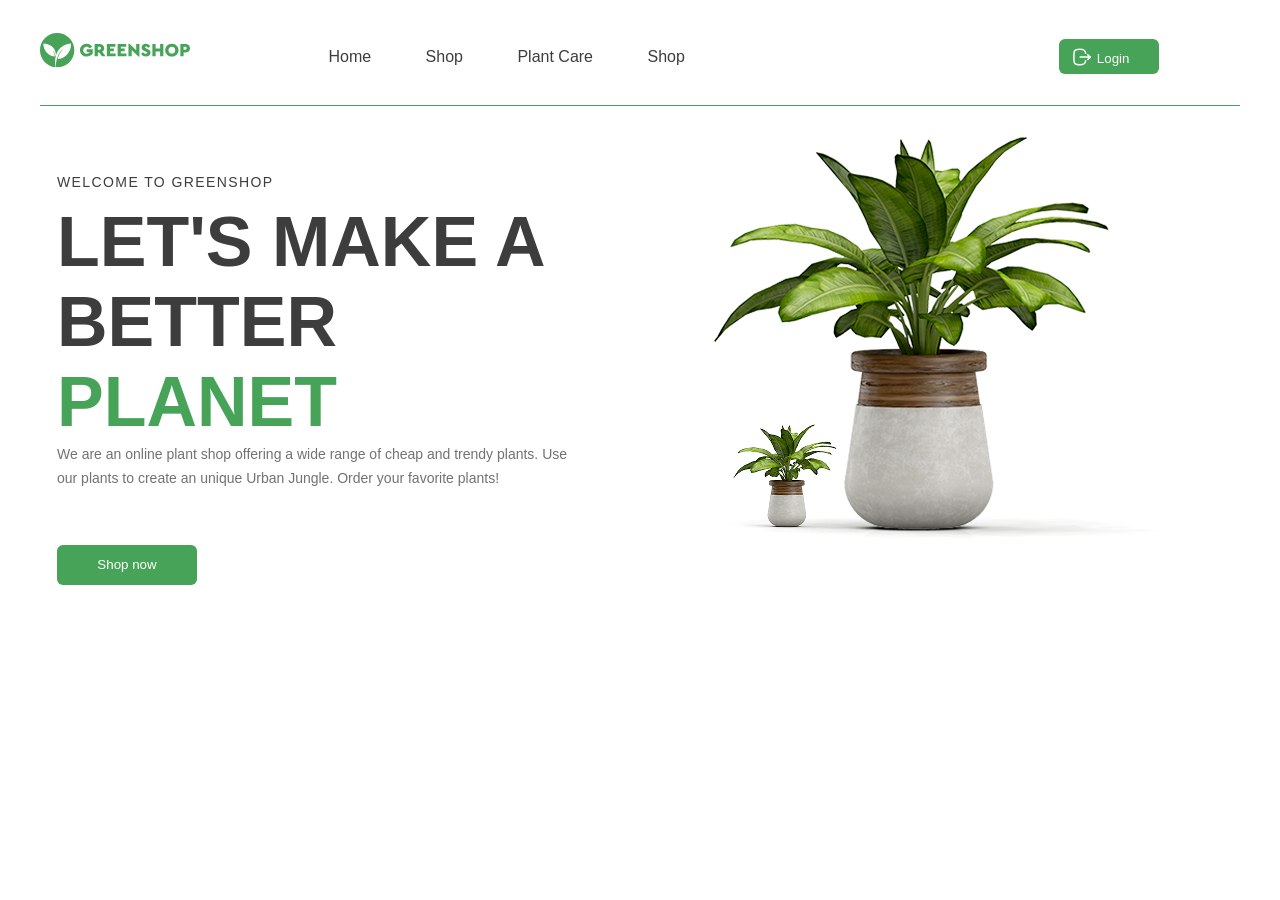
==== index.html @ 001fad49 "lessons-006" ====
<!DOCTYPE html>
<html lang="en">
<head>
    <meta charset="UTF-8">
    <meta name="viewport" content="width=device-width, initial-scale=1.0">
    <link rel="stylesheet" href="./css/style.css">
    <title>Document</title>
</head>
<body class="body">
    <div class="wrapper">
        <header class="header">
            <a href="#" class="logo">
                <img src="./img/Logo.svg" alt="">
            </a>
            <nav class="menu">
                <ul>
                    <li><a href="#">Home</a></li>
                    <li><a href="#">Shop</a></li>
                    <li><a href="#">Plant Care</a></li>
                    <li><a href="#">Shop</a></li>
                </ul>
            </nav>
            <button type="button" class="btn-login">
                <div class="icon">
                    <svg width="20" height="20" viewBox="0 0 20 20" fill="none" xmlns="http://www.w3.org/2000/svg">
                        <path d="M18.1592 10.1003H8.125" stroke="white" stroke-width="1.5" stroke-linecap="round"
                            stroke-linejoin="round" />
                        <path d="M15.7202 7.67041L18.1602 10.1004L15.7202 12.5304" stroke="white" stroke-width="1.5"
                            stroke-linecap="round" stroke-linejoin="round" />
                        <path
                            d="M13.6331 6.35817C13.3581 3.37484 12.2414 2.2915 7.79972 2.2915C1.88222 2.2915 1.88222 4.2165 1.88222 9.99984C1.88222 15.7832 1.88222 17.7082 7.79972 17.7082C12.2414 17.7082 13.3581 16.6248 13.6331 13.6415"
                            stroke="white" stroke-width="1.5" stroke-linecap="round" stroke-linejoin="round" />
                    </svg>
                </div>
                <div class="login">Login</div>
            </button>
        </header>
        <main>
            <section class="box">
                <div class="shop-now">
                    <p class="item">
                        Welcome to GreenShop
                    </p>
                    <h1>
                        Let's make a better <span>planet</span>
                    </h1>
                    <p class="item-2">
                        We are an online plant shop offering a wide range of cheap and trendy plants. Use our plants to
                        create an unique Urban Jungle. Order your favorite plants!
                    </p>
                    <button type="button" class="btn-shop">
                        Shop now
                    </button>
                </div>
                <div class="plants">
                    <img src="./img/plants.png" alt="">
                </div>
            </section>
        </main>
        <footer class="footer">

        </footer>
    </div>
</body>

</html>
---- css/style.css ----
* {
    margin: 0;
    box-sizing: border-box;
}

.body {
    font-family: Tahoma, sans-serif;
    font-weight: normal;
    font-style: normal;
    font-size: 16px;
}

.wrapper {
    width: 1200px;
    margin: 0 auto;
}

.header {
    padding-top: 33px;
    padding-bottom: 25px;
    border-bottom: 0.3px #46a358 solid;
}

.logo {
    width: 150px;
    height: 35pt;
    display: inline-block;
    vertical-align: middle;
    padding-right: 244px;
}

.menu {
    display: inline-block;
    vertical-align: middle;
}

.menu a {
    display: inline-block;
    vertical-align: middle;
    color: #3d3d3d;
    text-decoration: none;
    padding-right: 50px;
}

.menu a:hover {
    color: #000000;
}

.menu li {
    list-style-type: none;
    display: inline-block;
    vertical-align: middle;
}

.btn-login {
    margin-left: 320px;
    border-radius: 6px;
    background: #46A358;
    width: 100px;
    height: 35px;
    color: #FFF;
    font-weight: 500;
    border: none;
    display: inline-block;
    vertical-align: middle;
}

.icon {
    display: inline-block;
    vertical-align: middle;
    padding: 7px 1px 8px 0;
}

.login {
    display: inline-block;
    vertical-align: middle;
    padding: 8px 17px 8px 0;
    cursor: pointer;
}

.box {
    display: inline-block;
    vertical-align: top;
    font-size: 0;
}

.shop-now {
    display: inline-block;
    vertical-align: top;
    height: 450px;
    width: 530px;
    padding: 68px 0 85px 17px;
}

.item {
    color: #3D3D3D;
    font-size: 14px;
    font-style: normal;
    font-weight: 500;
    line-height: 16px;
    /* 114.286% */
    letter-spacing: 1.4px;
    text-transform: uppercase;
    padding-bottom: 12px;
}

.shop-now h1 {
    color: #3D3D3D;
    font-size: 70px;
    font-style: normal;
    font-weight: 900;
    text-transform: uppercase;
    width: 530px;
}

.shop-now span {
    color: #46A358;
}

.item-2 {
    color: #727272;
    font-size: 14px;
    font-style: normal;
    font-weight: 400;
    line-height: 24px;
    padding-bottom: 55px;
}

.btn-shop {
    width: 140px;
    height: 40px;
    border-radius: 6px;
    background: #46A358;
    color: #FFF;
    cursor: pointer;
    border: none;
    margin-bottom: 85px;
}

.plants {
    display: inline-block;
    vertical-align: top;
    height: 450px;
    width: 485px;
    margin-left: 116px;
}
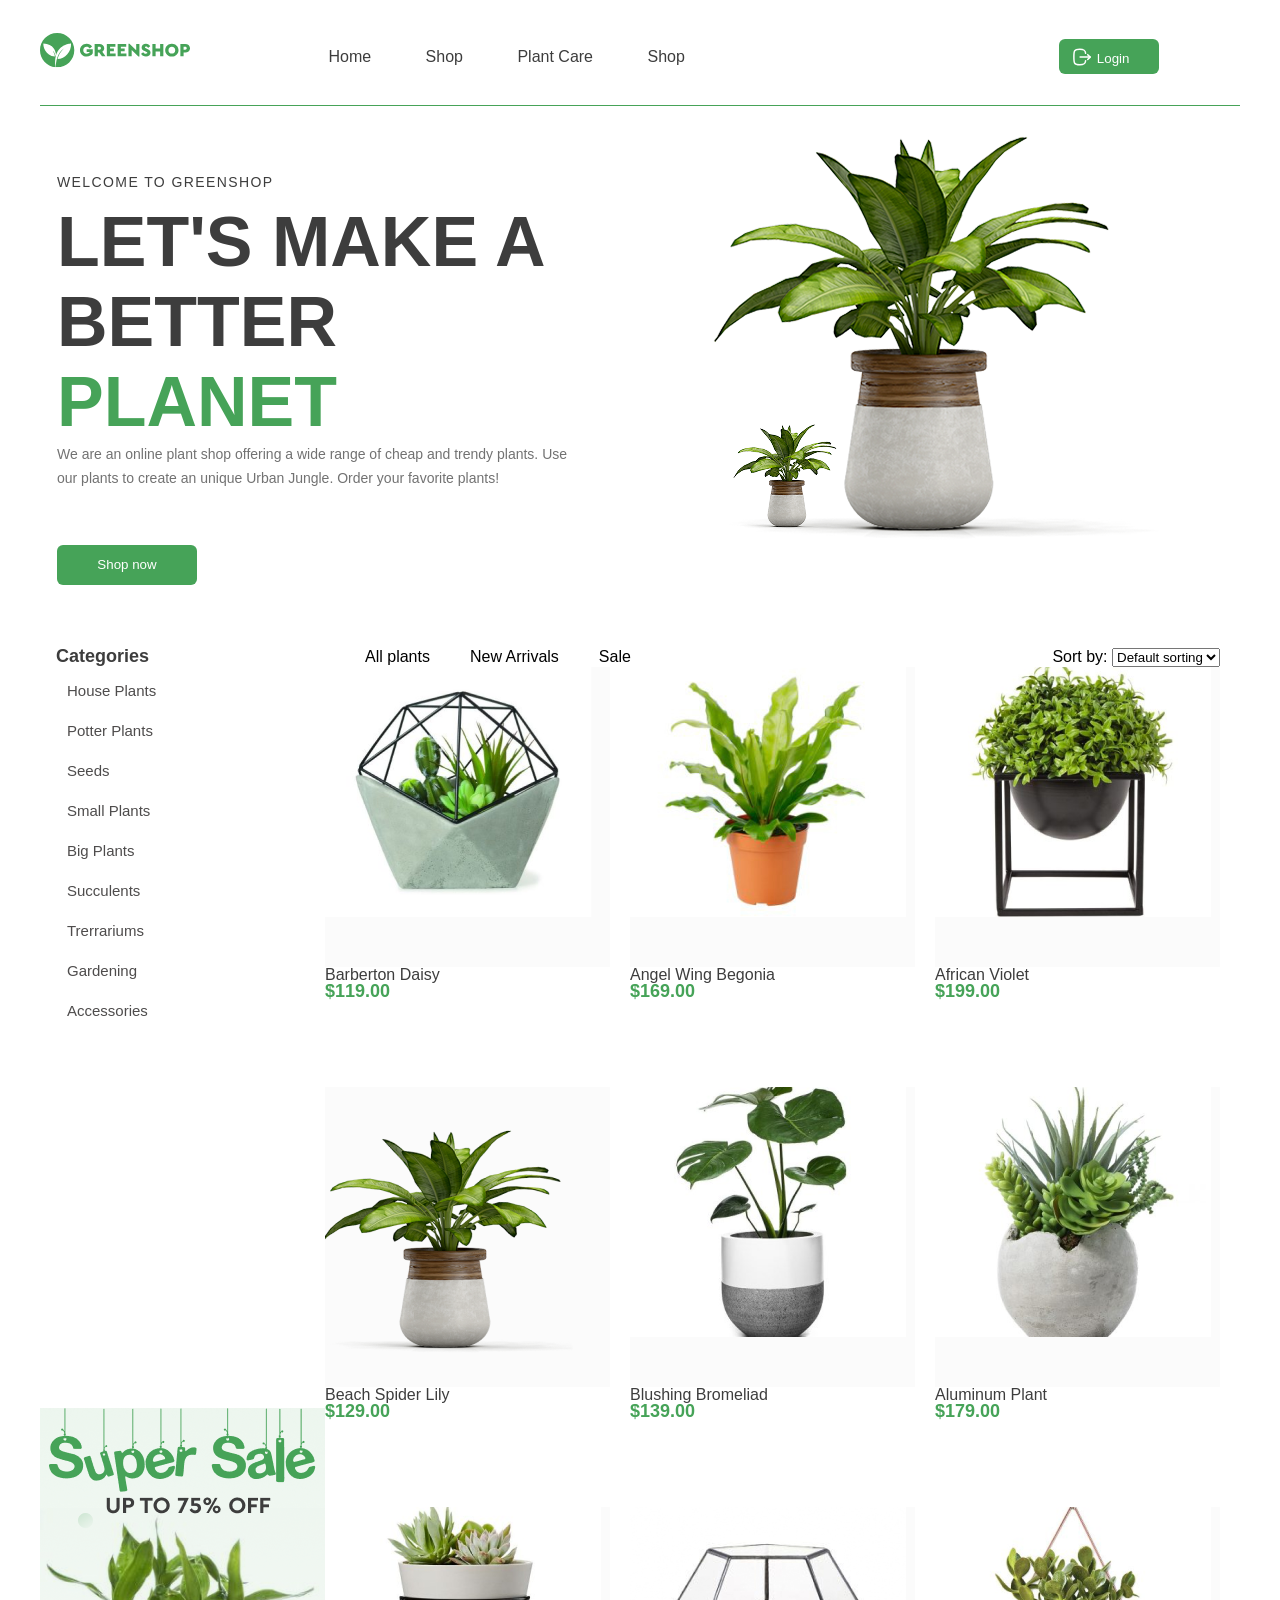
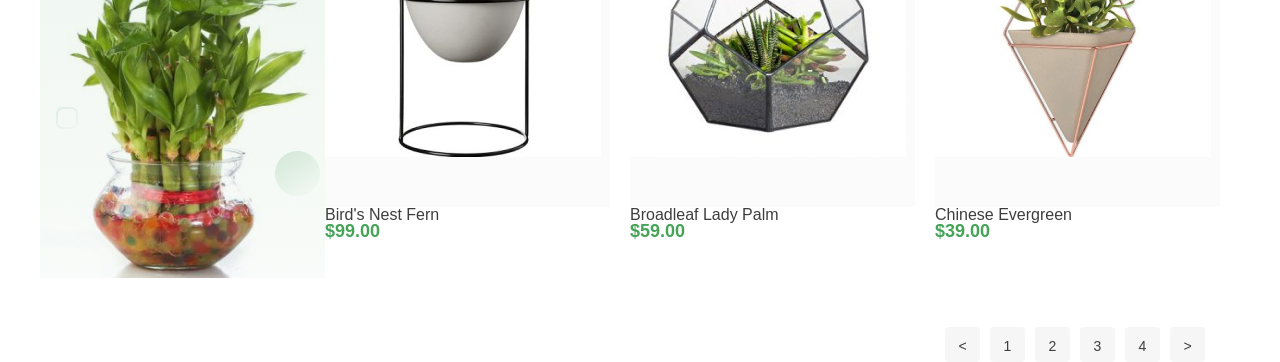
==== commit 3306a26b: "homework7" ====
--- a/index.html
+++ b/index.html
@@ -1,11 +1,13 @@
 <!DOCTYPE html>
 <html lang="en">
+
 <head>
     <meta charset="UTF-8">
     <meta name="viewport" content="width=device-width, initial-scale=1.0">
     <link rel="stylesheet" href="./css/style.css">
     <title>Document</title>
 </head>
+
 <body class="body">
     <div class="wrapper">
         <header class="header">
@@ -56,9 +58,121 @@
                     <img src="./img/plants.png" alt="">
                 </div>
             </section>
+            <div class="catalog clearfix">
+                <div class="catalog-left">
+                    <div class="catalog-menu">
+                        <div class="catalog-menu-title">Categories</div>
+                        <ul class="catalog-menu-list">
+                            <li><a class="active-01" href="#">House Plants</a></li>
+                            <li><a href="#">Potter Plants</a></li>
+                            <li><a href="#">Seeds</a></li>
+                            <li><a href="#">Small Plants</a></li>
+                            <li><a href="#">Big Plants</a></li>
+                            <li><a href="#">Succulents</a></li>
+                            <li><a href="#">Trerrariums</a></li>
+                            <li><a href="#">Gardening</a></li>
+                            <li><a href="#">Accessories</a></li>
+                        </ul>
+                        <div class="banner">
+                            <img src="./img/banner.png" alt="banner-sale">
+                        </div>
+                    </div>
+                </div>
+                <div class="catalog-main">
+                    <div class="catalog-filter">
+                        <div class="menu-02">
+                            <ul>
+                                <li>All plants</li>
+                                <li>New Arrivals</li>
+                                <li>Sale</li>
+                            </ul>
+                        </div>
+                        <div class="sort">
+                            <span>Sort by:</span>
+                            <select>
+                                <option>Default sorting</option>
+                            </select>
+                        </div>
+                    </div>
+                    <div class="catalog-list">
+                        <article class="catalog-item">
+                            <div class="catalog-item-pic">
+                                <img src="./img/image1.png" alt="">
+                            </div>
+                            <p class="catalog-item-title">Barberton Daisy</p>
+                            <p class="catalog-item-price">$119.00</p>
+                        </article>
+                        <article class="catalog-item">
+                            <div class="catalog-item-pic">
+                                <img src="./img/image2.png" alt="">
+                            </div>
+                            <p class="catalog-item-title">Angel Wing Begonia</p>
+                            <p class="catalog-item-price">$169.00</p>
+                        </article>
+                        <article class="catalog-item mr-0">
+                            <div class="catalog-item-pic">
+                                <img src="./img/image3.png" alt="">
+                            </div>
+                            <p class="catalog-item-title">African Violet</p>
+                            <p class="catalog-item-price">$199.00</p>
+                        </article>
+                        <article class="catalog-item">
+                            <div class="catalog-item-pic">
+                                <img src="./img/image4.png" alt="">
+                            </div>
+                            <p class="catalog-item-title">Beach Spider Lily</p>
+                            <p class="catalog-item-price">$129.00</p>
+                        </article>
+                        <article class="catalog-item">
+                            <div class="catalog-item-pic">
+                                <img src="./img/image5.png" alt="">
+                            </div>
+                            <p class="catalog-item-title">Blushing Bromeliad</p>
+                            <p class="catalog-item-price">$139.00</p>
+                        </article>
+                        <article class="catalog-item mr-0">
+                            <div class="catalog-item-pic">
+                                <img src="./img/image6.png" alt="">
+                            </div>
+                            <p class="catalog-item-title">Aluminum Plant</p>
+                            <p class="catalog-item-price">$179.00</p>
+                        </article>
+                        <article class="catalog-item">
+                            <div class="catalog-item-pic">
+                                <img src="./img/image7.png" alt="">
+                            </div>
+                            <p class="catalog-item-title">Bird's Nest Fern</p>
+                            <p class="catalog-item-price">$99.00</p>
+                        </article>
+                        <article class="catalog-item">
+                            <div class="catalog-item-pic">
+                                <img src="./img/image8.png" alt="">
+                            </div>
+                            <p class="catalog-item-title">Broadleaf Lady Palm</p>
+                            <p class="catalog-item-price">$59.00</p>
+                        </article>
+                        <article class="catalog-item mr-0">
+                            <div class="catalog-item-pic">
+                                <img src="./img/image9.png" alt="">
+                            </div>
+                            <p class="catalog-item-title">Chinese Evergreen</p>
+                            <p class="catalog-item-price">$39.00</p>
+                        </article>
+                    </div>
+                    <div class="pages-navigator">
+                        <ul>
+                             <li><a href="#"><</a></li>
+                            <li><a href="#">1</a></li>
+                            <li><a href="#">2</a></li>
+                            <li><a href="#">3</a></li>
+                            <li><a href="#">4</a></li>
+                            <li><a href="#">></a></li>
+                        </ul>
+                    </div>
+                </div>
+            </div>
         </main>
         <footer class="footer">
-
         </footer>
     </div>
 </body>
--- a/css/style.css
+++ b/css/style.css
@@ -82,6 +82,8 @@
     display: inline-block;
     vertical-align: top;
     font-size: 0;
+    width: 1200px;
+    padding-bottom: 46px;
 }
 
 .shop-now {
@@ -134,7 +136,7 @@
     color: #FFF;
     cursor: pointer;
     border: none;
-    margin-bottom: 85px;
+
 }
 
 .plants {
@@ -145,3 +147,120 @@
     margin-left: 116px;
 }
 
+.clearfix::after {
+    content: '';
+    display: table;
+    clear: both;
+}
+
+.catalog {
+    padding-top: 46px;
+}
+
+.catalog-left {
+    float: left;
+    width: 285px;
+}
+
+.catalog-main {
+    float: left;
+    width: 895px;
+}
+
+.catalog-menu-title {
+    color: #3D3D3D;
+    font-size: 18px;
+    font-weight: 700;
+    line-height: 16px;
+    padding-bottom: 7px;
+    padding-left: 16px;
+}
+
+.active-01:hover {
+    color: #46A358;
+}
+
+.catalog-menu-list a {
+    color: #4E4C4C;
+    font-size: 15px;
+    line-height: 40px;
+    text-decoration: none;
+}
+
+li {
+    list-style-type: none;
+}
+
+.catalog-menu-list {
+    padding-bottom: 377px;
+    padding-left: 27px;
+    margin-right: 20px;
+}
+
+.banner {
+    width: 285px;
+    height: 470px;
+    padding-right: 20px;
+}
+
+.menu-02 li {
+    float: left;
+    padding-right: 40px;
+}
+
+.sort {
+    float: right;
+}
+
+.catalog-item {
+    width: 285px;
+    margin-right: 20px;
+    margin-bottom: 70px;
+    float: left;
+    height: 350px;
+}
+
+.catalog-item-pic {
+    height: 300px;
+    background-color: #FBFBFB;
+}
+
+.catalog-list {
+    clear: both;
+}
+
+.mr-0 {
+    margin-right: 0;
+}
+
+.catalog-item-title {
+    color: #3D3D3D;
+    font-size: 16px;
+    line-height: 16px;
+}
+
+.catalog-item-price {
+    color: #46A358;
+    font-size: 18px;
+    font-weight: 700;
+    line-height: 16px;
+}
+
+.pages-navigator {
+    padding-left: 570px;
+}
+
+.pages-navigator a {
+    float: left;
+    text-decoration: none;
+    border-radius: 4px;
+    background: #f5f6f5;
+    color: #3D3D3D;
+    font-size: 14px;
+    margin-left: 10px;
+    border: #e5e5e5;
+    width: 35px;
+    height: 35px;
+    padding: 11px;
+    text-align: center;
+}
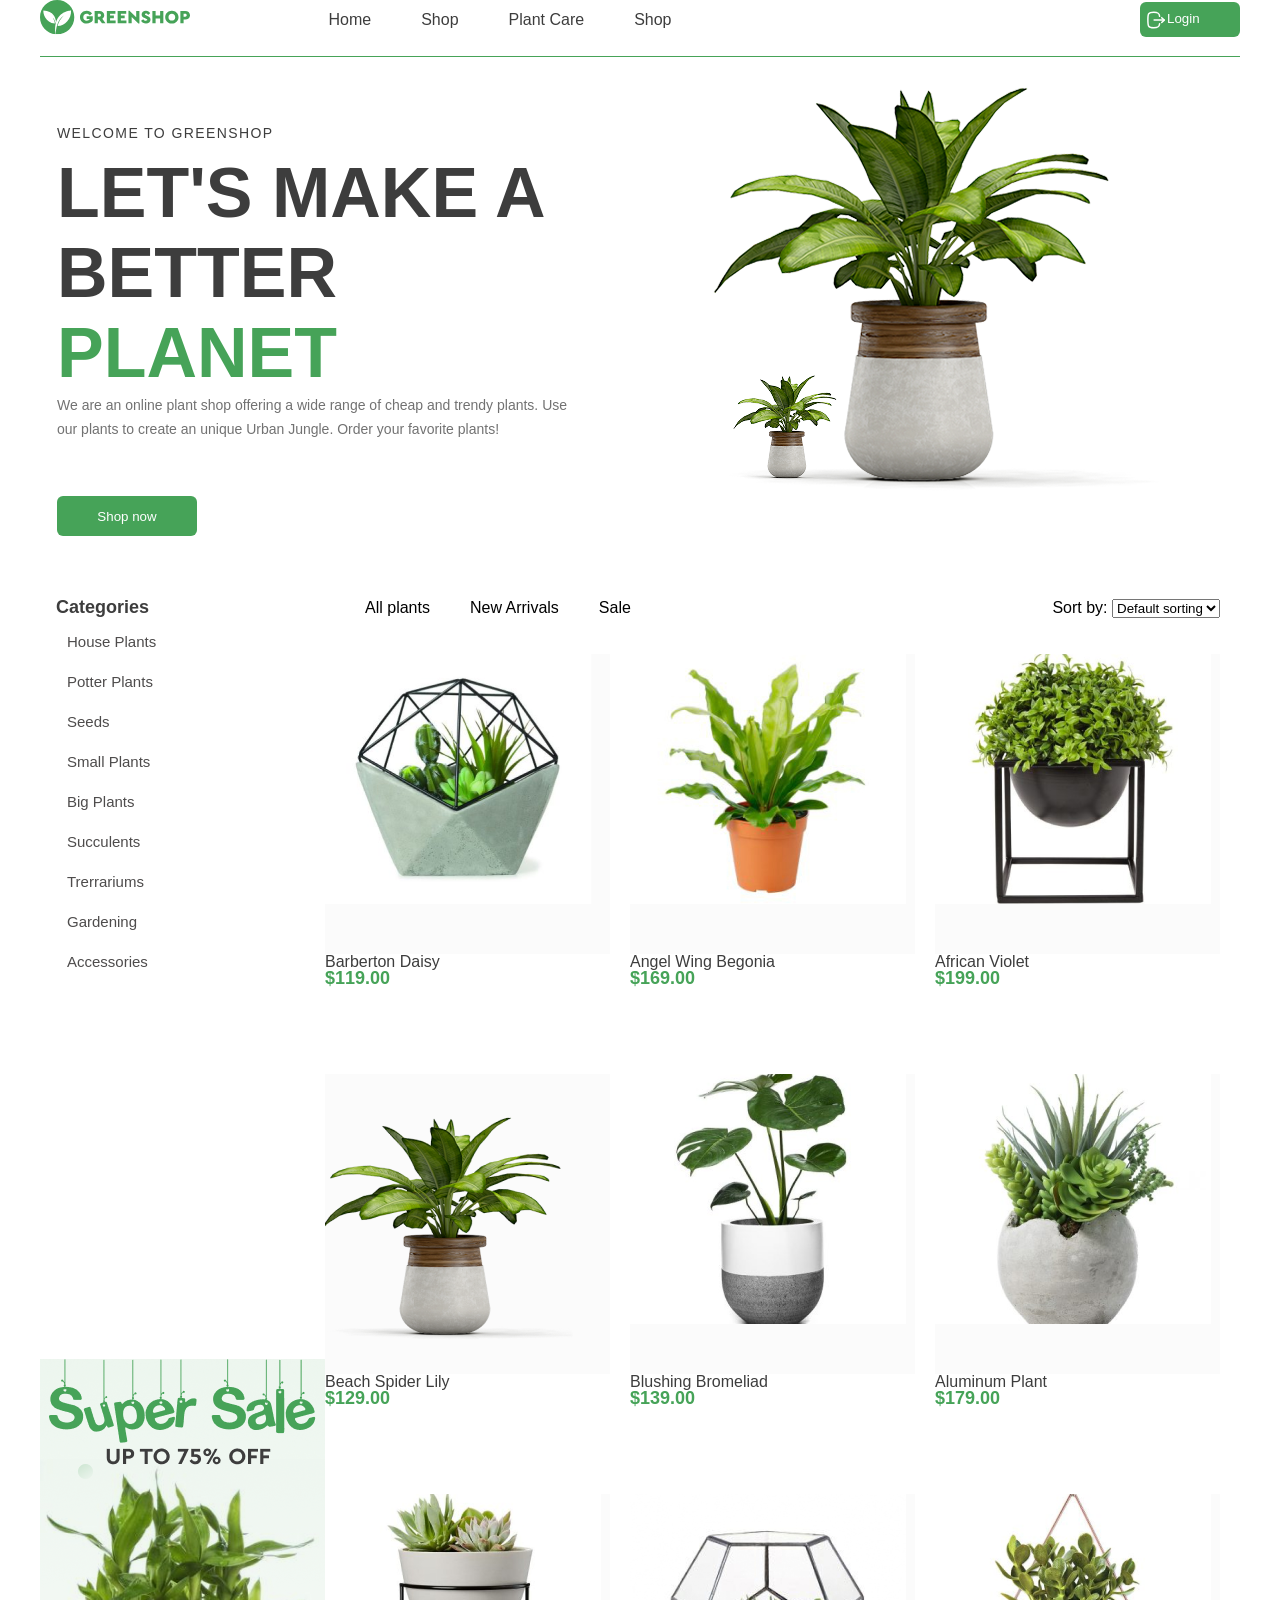
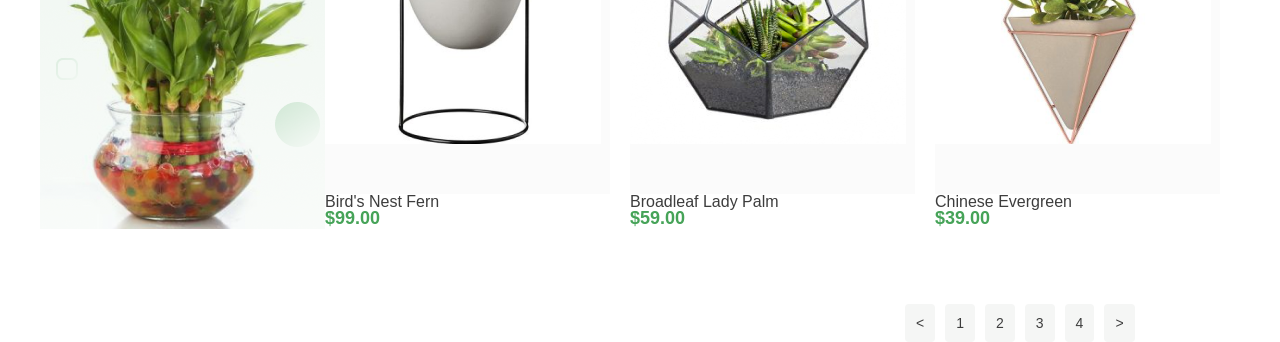
==== commit a072da99: "leson-9" ====
--- a/index.html
+++ b/index.html
@@ -14,8 +14,8 @@
             <a href="#" class="logo">
                 <img src="./img/Logo.svg" alt="">
             </a>
-            <nav class="menu">
-                <ul>
+            <nav>
+                <ul class="menu">
                     <li><a href="#">Home</a></li>
                     <li><a href="#">Shop</a></li>
                     <li><a href="#">Plant Care</a></li>
@@ -58,7 +58,7 @@
                     <img src="./img/plants.png" alt="">
                 </div>
             </section>
-            <div class="catalog clearfix">
+            <div class="catalog">
                 <div class="catalog-left">
                     <div class="catalog-menu">
                         <div class="catalog-menu-title">Categories</div>
--- a/css/style.css
+++ b/css/style.css
@@ -16,26 +16,19 @@
 }
 
 .header {
-    padding-top: 33px;
-    padding-bottom: 25px;
+    display: flex;
     border-bottom: 0.3px #46a358 solid;
-}
-
-.logo {
-    width: 150px;
-    height: 35pt;
-    display: inline-block;
-    vertical-align: middle;
-    padding-right: 244px;
+    align-items: center;
+    justify-content: space-between;
+    padding-bottom: 17px;
 }
 
 .menu {
-    display: inline-block;
-    vertical-align: middle;
+    display: flex;
 }
 
 .menu a {
-    display: inline-block;
+
     vertical-align: middle;
     color: #3d3d3d;
     text-decoration: none;
@@ -48,7 +41,6 @@
 
 .menu li {
     list-style-type: none;
-    display: inline-block;
     vertical-align: middle;
 }
 
@@ -61,37 +53,33 @@
     color: #FFF;
     font-weight: 500;
     border: none;
-    display: inline-block;
-    vertical-align: middle;
+    vertical-align: middle;
+    display: flex;
 }
 
 .icon {
-    display: inline-block;
     vertical-align: middle;
     padding: 7px 1px 8px 0;
 }
 
 .login {
-    display: inline-block;
     vertical-align: middle;
     padding: 8px 17px 8px 0;
     cursor: pointer;
 }
 
 .box {
-    display: inline-block;
-    vertical-align: top;
+    display: flex;
     font-size: 0;
     width: 1200px;
     padding-bottom: 46px;
 }
 
 .shop-now {
-    display: inline-block;
-    vertical-align: top;
     height: 450px;
     width: 530px;
     padding: 68px 0 85px 17px;
+
 }
 
 .item {
@@ -100,7 +88,6 @@
     font-style: normal;
     font-weight: 500;
     line-height: 16px;
-    /* 114.286% */
     letter-spacing: 1.4px;
     text-transform: uppercase;
     padding-bottom: 12px;
@@ -140,30 +127,22 @@
 }
 
 .plants {
-    display: inline-block;
     vertical-align: top;
     height: 450px;
     width: 485px;
     margin-left: 116px;
 }
 
-.clearfix::after {
-    content: '';
-    display: table;
-    clear: both;
-}
-
 .catalog {
     padding-top: 46px;
+    display: flex;
 }
 
 .catalog-left {
-    float: left;
     width: 285px;
 }
 
 .catalog-main {
-    float: left;
     width: 895px;
 }
 
@@ -203,20 +182,27 @@
     padding-right: 20px;
 }
 
+.menu-02 {
+    margin-right: auto;
+}
+
+.menu-02 ul{
+    display: flex;
+}
+
 .menu-02 li {
-    float: left;
     padding-right: 40px;
 }
 
-.sort {
-    float: right;
+.catalog-filter {
+    display: flex;
+    padding-bottom: 36px;
 }
 
 .catalog-item {
     width: 285px;
     margin-right: 20px;
     margin-bottom: 70px;
-    float: left;
     height: 350px;
 }
 
@@ -226,7 +212,9 @@
 }
 
 .catalog-list {
-    clear: both;
+    display: flex;
+    flex-wrap: wrap;
+
 }
 
 .mr-0 {
@@ -246,12 +234,12 @@
     line-height: 16px;
 }
 
-.pages-navigator {
+.pages-navigator ul {
+    display: flex;
     padding-left: 570px;
 }
 
 .pages-navigator a {
-    float: left;
     text-decoration: none;
     border-radius: 4px;
     background: #f5f6f5;
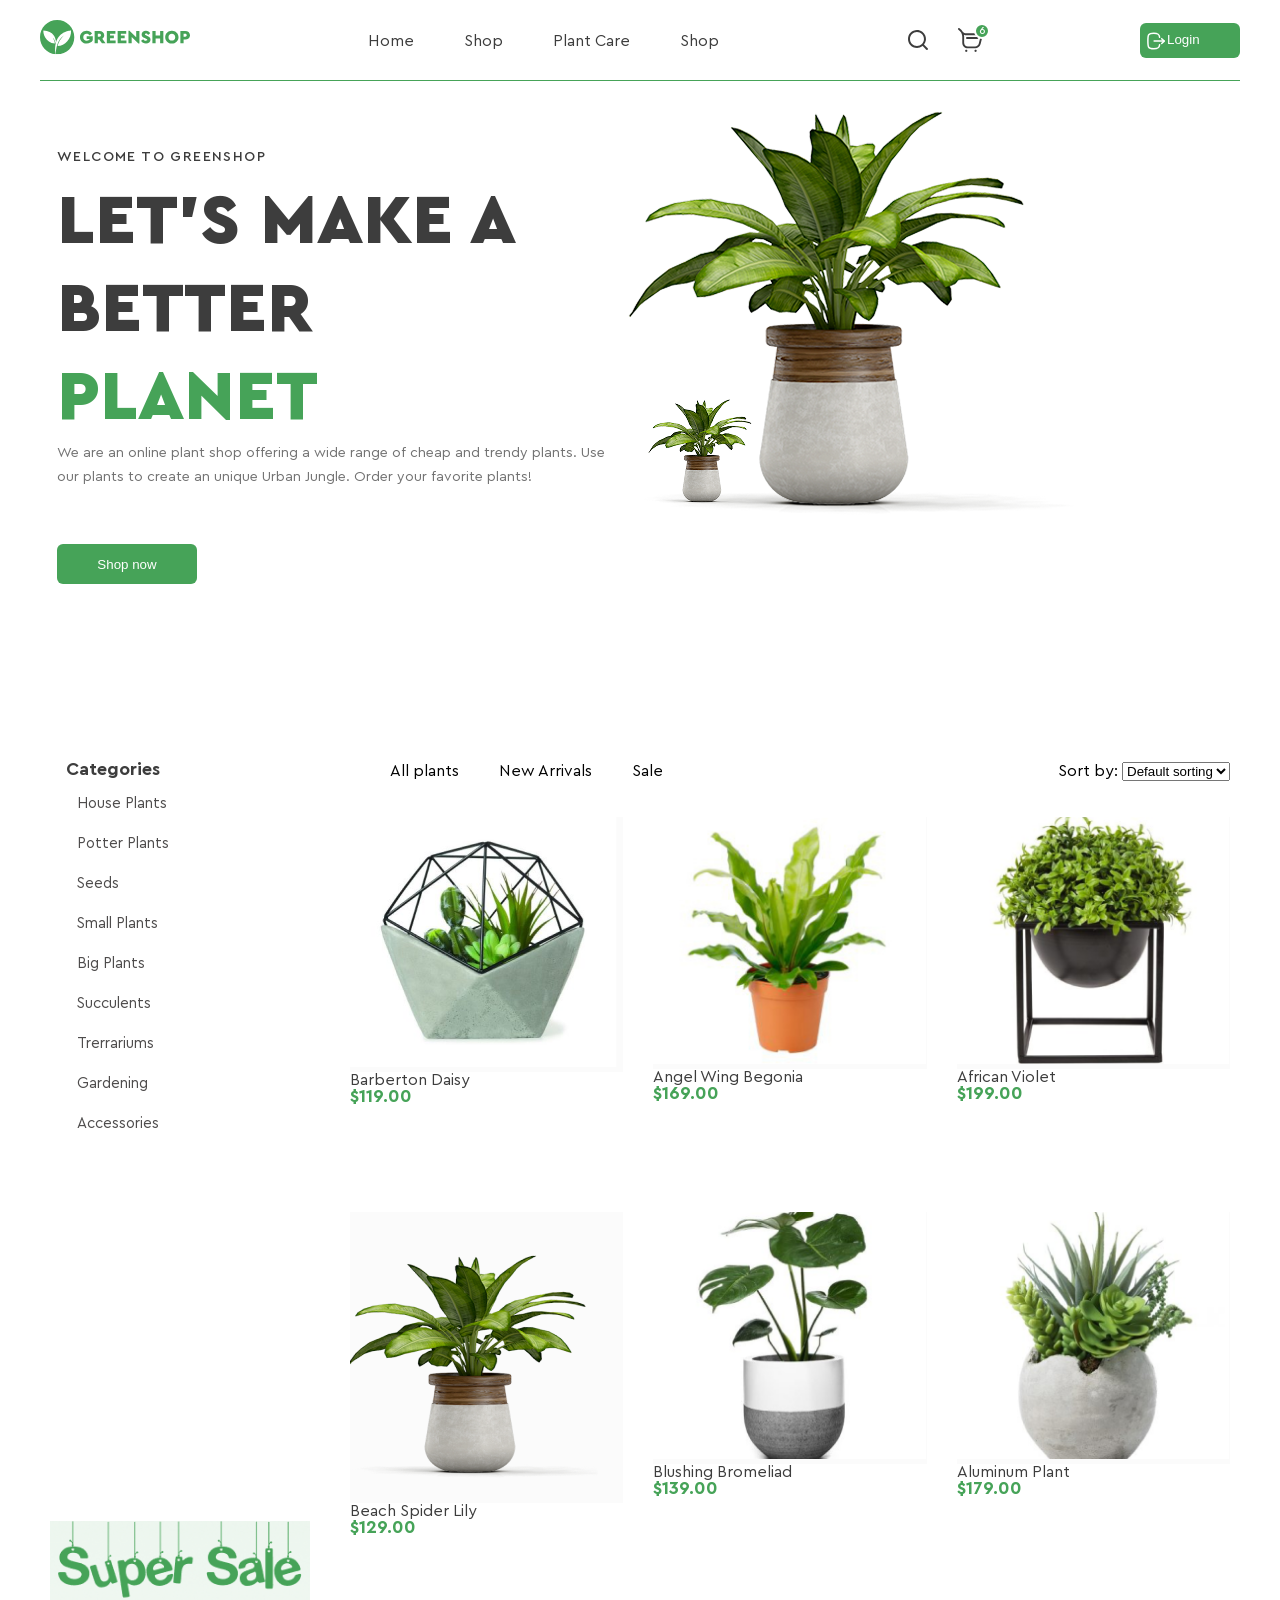
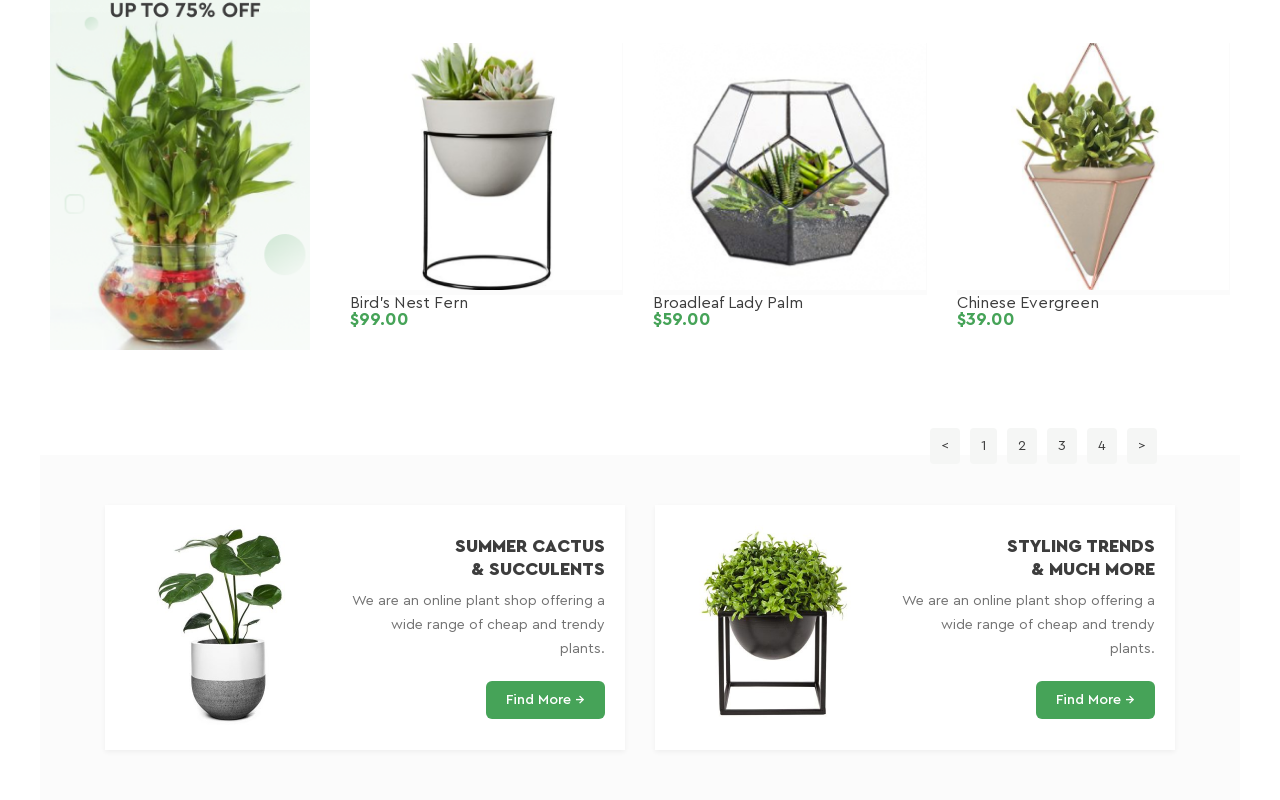
==== commit 829f6807: "homework" ====
--- a/index.html
+++ b/index.html
@@ -22,6 +22,23 @@
                     <li><a href="#">Shop</a></li>
                 </ul>
             </nav>
+            <div class="header-icons">
+                <a href="#" class="icon-link search-icon">
+                    <svg xmlns="http://www.w3.org/2000/svg" width="20" height="20" viewBox="0 0 20 20" fill="none">
+                        <path
+                            d="M14.5726 16.0029C10.5755 19.1865 4.988 18.3055 2.02842 14.6542C-0.828089 11.129 -0.64944 6.04347 2.44943 2.82482C5.65137 -0.500594 10.6854 -0.944524 14.3346 1.78337C15.642 2.76051 16.6183 4.00364 17.2542 5.50838C17.8938 7.02186 18.0881 8.59653 17.8663 10.2205C17.6452 11.837 17 13.2775 15.9499 14.6217C16.0349 14.6773 16.1255 14.7173 16.1904 14.7822C17.3448 15.9311 18.4947 17.0843 19.6491 18.2331C19.9227 18.5054 20.0589 18.8225 19.9776 19.2046C19.8165 19.9651 18.9108 20.2586 18.3298 19.7366C18.0575 19.4925 17.807 19.2234 17.5484 18.9649C16.6002 18.0177 15.6526 17.0699 14.7044 16.1227C14.665 16.0853 14.6238 16.0503 14.5726 16.0029ZM15.9605 8.98677C15.9705 5.12689 12.8529 2.00627 8.98262 2.00065C5.12292 1.99503 2.00781 5.09067 1.99094 8.94806C1.97408 12.8173 5.08544 15.9467 8.96762 15.9648C12.8117 15.9829 15.9506 12.8504 15.9605 8.98677Z"
+                            fill="#3D3D3D" />
+                    </svg>
+                </a>
+                <a href="#" class="icon-link cart-link">
+                    <svg xmlns="http://www.w3.org/2000/svg" width="24" height="24" viewBox="0 0 24 24" fill="none">
+                        <path
+                            d="M17.1558 20.25H9.89066C6.78905 20.25 4.26569 17.7267 4.26569 14.6251V8.85947C4.26569 5.9762 2.82861 3.30739 0.421544 1.72031C-0.0107343 1.43531 -0.130077 0.853876 0.154921 0.421598C0.439919 -0.0107278 1.02131 -0.130118 1.45368 0.154974C2.82776 1.06097 3.94254 2.2559 4.73969 3.63167C4.91195 3.82466 6.30104 5.29699 8.57821 5.29699H19.3738C22.3191 5.24191 24.6245 8.19769 23.8544 11.0406L22.6117 15.9939C21.9829 18.4998 19.7394 20.25 17.1558 20.25ZM5.90415 6.64234C6.06001 7.36238 6.14068 8.10483 6.14068 8.85947V14.6251C6.14068 16.6928 7.82292 18.375 9.89066 18.375H17.1558C18.8782 18.375 20.3739 17.2082 20.793 15.5376L22.0358 10.5844C22.4933 8.89509 21.1233 7.13931 19.3738 7.17198H8.57817C7.54828 7.17198 6.65185 6.94993 5.90415 6.64234ZM9.42191 22.8281C9.42191 22.1809 8.89724 21.6563 8.25004 21.6563C6.69511 21.7182 6.69647 23.9387 8.25004 24C8.89724 24 9.42191 23.4753 9.42191 22.8281ZM18.75 22.8281C18.75 22.1809 18.2253 21.6563 17.5781 21.6563C16.0232 21.7182 16.0245 23.9387 17.5781 24C18.2253 24 18.75 23.4753 18.75 22.8281ZM20.3113 9.98446C20.3113 9.46668 19.8916 9.04697 19.3738 9.04697H8.95316C7.7093 9.09647 7.71023 10.8729 8.95316 10.922H19.3738C19.8916 10.922 20.3113 10.5022 20.3113 9.98446Z"
+                            fill="#3D3D3D" />
+                    </svg>
+                    <span class="cart-count">6</span>
+                </a>
+            </div>
             <button type="button" class="btn-login">
                 <div class="icon">
                     <svg width="20" height="20" viewBox="0 0 20 20" fill="none" xmlns="http://www.w3.org/2000/svg">
@@ -161,7 +178,9 @@
                     </div>
                     <div class="pages-navigator">
                         <ul>
-                             <li><a href="#"><</a></li>
+                            <li><a href="#">
+                                    < </a>
+                            </li>
                             <li><a href="#">1</a></li>
                             <li><a href="#">2</a></li>
                             <li><a href="#">3</a></li>
@@ -171,6 +190,32 @@
                     </div>
                 </div>
             </div>
+            <section class="box2">
+                <article class="box2-item">
+                    <div class="box2-image">
+                        <img src="./img/monster.png" alt="Monstera">
+                    </div>
+                    <div class="box2-content">
+                        <h3 class="box2-title">SUMMER CACTUS <br> & SUCCULENTS</h3>
+                        <p class="box2-text">
+                            We are an online plant shop offering a wide range of cheap and trendy plants.
+                        </p>
+                        <a href="#" class="btn-find">Find More &rarr;</a>
+                    </div>
+                </article>
+                <article class="box2-item">
+                    <div class="box2-image">
+                        <img src="./img/flower.png" alt="Flower">
+                    </div>
+                    <div class="box2-content">
+                        <h3 class="box2-title">STYLING TRENDS <br> & MUCH MORE</h3>
+                        <p class="box2-text">
+                            We are an online plant shop offering a wide range of cheap and trendy plants.
+                        </p>
+                        <a href="#" class="btn-find">Find More &rarr;</a>
+                    </div>
+                </article>
+            </section>
         </main>
         <footer class="footer">
         </footer>
--- a/css/style.css
+++ b/css/style.css
@@ -1,18 +1,57 @@
+@font-face {
+    font-family: 'Cera Pro';
+    src: url(../fonts/CeraPro-Black.woff2) format('woff2');
+    font-weight: 900;
+    font-style: normal;
+    font-display: swap;
+}
+
+@font-face {
+    font-family: 'Cera Pro';
+    src: url(../fonts/CeraPro-Bold.woff2) format('woff2');
+    font-weight: bold;
+    font-style: normal;
+    font-display: swap;
+}
+
+@font-face {
+    font-family: 'Cera Pro';
+    src: url(../fonts/CeraPro-Medium.woff2) format('woff2');
+    font-weight: 500;
+    font-style: normal;
+    font-display: swap;
+}
+
+@font-face {
+    font-family: 'Cera Pro';
+    src: url(../fonts/CeraPro-Regular.woff2) format('woff2');
+    font-weight: normal;
+    font-style: normal;
+    font-display: swap;
+}
+
 * {
     margin: 0;
     box-sizing: border-box;
 }
 
 .body {
-    font-family: Tahoma, sans-serif;
+    font-family: 'Cera Pro';
     font-weight: normal;
     font-style: normal;
     font-size: 16px;
 }
 
 .wrapper {
-    width: 1200px;
+    max-width: 1230px;
+    min-width: 991px;
     margin: 0 auto;
+    padding: 0 15px;
+}
+
+.img-responsive {
+    max-width:100%;
+    height:auto;
 }
 
 .header {
@@ -20,7 +59,7 @@
     border-bottom: 0.3px #46a358 solid;
     align-items: center;
     justify-content: space-between;
-    padding-bottom: 17px;
+    padding: 20px 0;
 }
 
 .menu {
@@ -45,7 +84,6 @@
 }
 
 .btn-login {
-    margin-left: 320px;
     border-radius: 6px;
     background: #46A358;
     width: 100px;
@@ -62,6 +100,48 @@
     padding: 7px 1px 8px 0;
 }
 
+.header-icons {
+  display: flex;
+  align-items: center;
+}
+
+.icon-link {
+  display: flex;
+  align-items: center;
+  text-decoration: none;
+  position: relative;
+  margin-right: 20px;
+}
+
+.search-icon {
+    margin-right: 30px;
+}
+
+.cart-link {
+    position: relative;
+}
+
+.icon-link svg {
+  display: block;
+}
+
+.cart-count {
+  position: absolute;
+  top: -5px;
+  right: -8px;
+  background-color: #46a358;
+  color: #FFF;
+  font-size: 10px;
+  width: 16px;
+  height: 16px;
+  border-radius: 50%;
+  display: flex;
+  align-items: center;
+  justify-content: center;
+  border: 2px solid #fff;
+  font-weight: 500;
+}
+
 .login {
     vertical-align: middle;
     padding: 8px 17px 8px 0;
@@ -70,14 +150,11 @@
 
 .box {
     display: flex;
-    font-size: 0;
-    width: 1200px;
     padding-bottom: 46px;
 }
 
 .shop-now {
-    height: 450px;
-    width: 530px;
+    width: 100%px;
     padding: 68px 0 85px 17px;
 
 }
@@ -110,7 +187,7 @@
     color: #727272;
     font-size: 14px;
     font-style: normal;
-    font-weight: 400;
+    font-weight: normal;
     line-height: 24px;
     padding-bottom: 55px;
 }
@@ -128,9 +205,9 @@
 
 .plants {
     vertical-align: top;
-    height: 450px;
-    width: 485px;
+    width: 100%;
     margin-left: 116px;
+    margin: 0 -15px;
 }
 
 .catalog {
@@ -139,11 +216,13 @@
 }
 
 .catalog-left {
-    width: 285px;
+    width: 25%;
+    padding: 0 10px;
 }
 
 .catalog-main {
-    width: 895px;
+    width: 75%;
+    padding: 0 10px;
 }
 
 .catalog-menu-title {
@@ -177,9 +256,12 @@
 }
 
 .banner {
-    width: 285px;
-    height: 470px;
     padding-right: 20px;
+}
+
+.banner img {
+    max-width: 100%;
+    height: auto;
 }
 
 .menu-02 {
@@ -199,15 +281,22 @@
     padding-bottom: 36px;
 }
 
+.catalog-list {
+    margin: 0 -15px;
+    display: flex;
+    flex-wrap: wrap;
+}
+
 .catalog-item {
-    width: 285px;
-    margin-right: 20px;
-    margin-bottom: 70px;
-    height: 350px;
+    width: 33.333%;
+    padding: 0 15px 70px;
+    margin-bottom: 38px;
 }
 
 .catalog-item-pic {
-    height: 300px;
+    height: auto;
+    width: 100%;
+    display: block;
     background-color: #FBFBFB;
 }
 
@@ -232,6 +321,11 @@
     font-size: 18px;
     font-weight: 700;
     line-height: 16px;
+}
+
+.catalog-item img {
+    max-width: 100%;
+    height: auto;
 }
 
 .pages-navigator ul {
@@ -251,4 +345,63 @@
     height: 35px;
     padding: 11px;
     text-align: center;
+}
+
+.box2 {
+  display: flex;
+  justify-content: center;
+  padding: 50px;
+  background-color: #FBFBFB;
+}
+
+.box2-item {
+  display: flex;
+  align-items: center;
+  flex: 0 1 550px;
+  background-color: #fff;
+  padding: 20px;
+  margin: 0 15px;
+  box-shadow: 0 2px 5px rgba(0,0,0,0.05);
+}
+
+.box2-image {
+  flex: 0 0 200px;
+  text-align: center;
+}
+
+.box2-image img {
+  max-width: 100%;
+  height: auto;
+}
+
+.box2-content {
+  flex: 1;
+  padding-left: 20px;
+  text-align: right;
+}
+
+.box2-title {
+  font-size: 18px;
+  font-weight: 900;
+  text-transform: uppercase;
+  margin-bottom: 8px;
+  color: #3D3D3D;
+}
+
+.box2-text {
+  font-size: 14px;
+  color: #727272;
+  margin-bottom: 20px;
+  line-height: 24px;
+}
+
+.btn-find {
+  display: inline-block;
+  padding: 10px 20px;
+  background-color: #46a358;
+  color: #FFF;
+  text-decoration: none;
+  border-radius: 6px;
+  font-weight: 500;
+  font-size: 14px;
 }
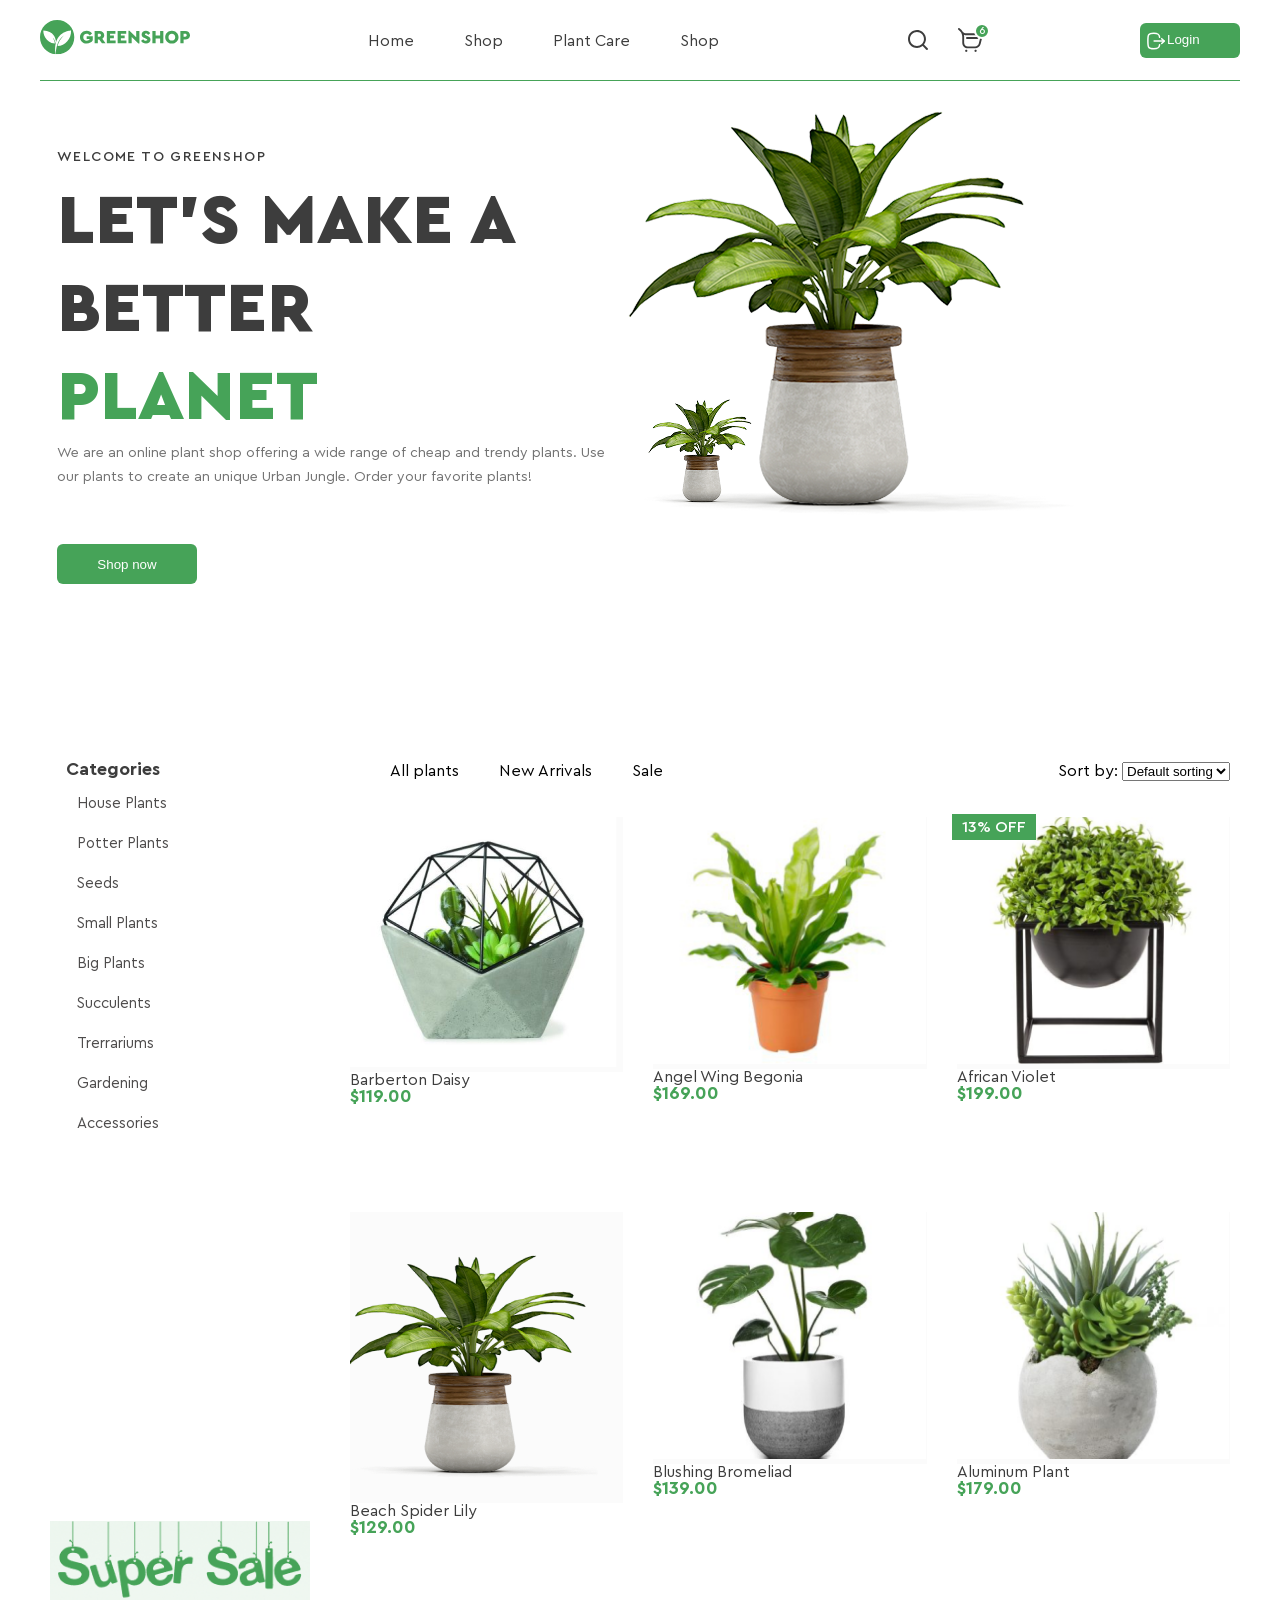
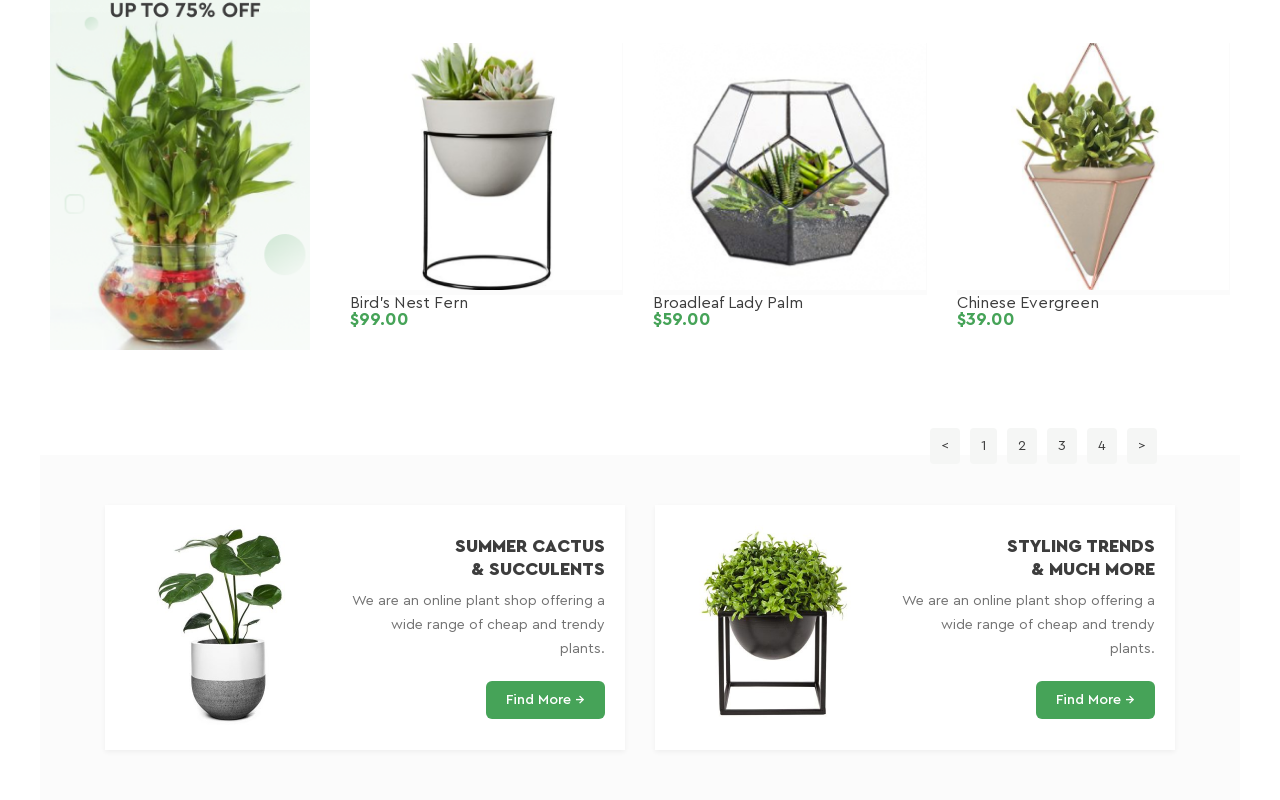
==== commit 5c151778: "lessons10" ====
--- a/index.html
+++ b/index.html
@@ -18,7 +18,14 @@
                 <ul class="menu">
                     <li><a href="#">Home</a></li>
                     <li><a href="#">Shop</a></li>
-                    <li><a href="#">Plant Care</a></li>
+                    <li class="dropdown-parent"><a href="#">Plant Care</a>
+                    <ul class="dropdown">
+                        <li><a href="#">Drainage</a></li>
+                        <li><a href="#">Fungicides</a></li>
+                        <li><a href="#">Fertilizer</a></li>
+                        <li><a href="#">Priming</a></li>
+                    </ul>
+                    </li>
                     <li><a href="#">Shop</a></li>
                 </ul>
             </nav>
@@ -101,6 +108,7 @@
                             <ul>
                                 <li>All plants</li>
                                 <li>New Arrivals</li>
+
                                 <li>Sale</li>
                             </ul>
                         </div>
@@ -122,13 +130,40 @@
                         <article class="catalog-item">
                             <div class="catalog-item-pic">
                                 <img src="./img/image2.png" alt="">
+                                <div class="item-icons">
+                                    <a href="#">
+                                        <svg xmlns="http://www.w3.org/2000/svg" width="20" height="20"
+                                            viewBox="0 0 20 20" fill="none">
+                                            <path
+                                                d="M14.294 16.8721H8.24077C5.65655 16.8721 3.55412 14.7696 3.55412 12.1854V7.3816C3.55412 4.9793 2.35676 2.75568 0.351225 1.43334C-0.00894369 1.19588 -0.108379 0.711439 0.129078 0.35127C0.366535 -0.00893829 0.850939 -0.108412 1.21119 0.129123C2.35606 0.883986 3.28487 1.87959 3.94905 3.02586C4.09258 3.18665 5.24995 4.41338 7.14726 4.41338H16.142C18.596 4.36749 20.5168 6.83021 19.8752 9.19892L18.8397 13.3259C18.3159 15.4138 16.4466 16.8721 14.294 16.8721ZM4.91926 5.53431C5.04912 6.13424 5.11634 6.75284 5.11634 7.3816V12.1854C5.11634 13.9082 6.51796 15.3098 8.24077 15.3098H14.294C15.7291 15.3098 16.9752 14.3377 17.3245 12.9457L18.3599 8.81876C18.7412 7.41128 17.5997 5.94838 16.142 5.9756H7.14722C6.28913 5.9756 5.54224 5.7906 4.91926 5.53431ZM7.85021 19.0201C7.85021 18.4809 7.41307 18.0437 6.87383 18.0437C5.57828 18.0953 5.57942 19.9454 6.87383 19.9965C7.41307 19.9965 7.85021 19.5593 7.85021 19.0201ZM15.6222 19.0201C15.6222 18.4809 15.1851 18.0437 14.6459 18.0437C13.3503 18.0953 13.3514 19.9454 14.6459 19.9965C15.1851 19.9965 15.6222 19.5593 15.6222 19.0201ZM16.9231 8.31893C16.9231 7.88752 16.5734 7.53782 16.142 7.53782H7.45966C6.42329 7.57906 6.42407 9.05914 7.45966 9.10003H16.142C16.5734 9.10003 16.9231 8.75033 16.9231 8.31893Z"
+                                                fill="#46A358" />
+                                        </svg>
+                                    </a>
+                                    <a href="#">
+                                        <svg xmlns="http://www.w3.org/2000/svg" width="20" height="18"
+                                            viewBox="0 0 20 18" fill="none">
+                                            <path
+                                                d="M10 17.7936C9.71527 17.7936 9.44077 17.6904 9.22684 17.5031C8.41888 16.7966 7.63992 16.1327 6.95267 15.547L6.94916 15.544C4.93423 13.8269 3.19427 12.3441 1.98364 10.8833C0.630341 9.25034 0 7.70203 0 6.01059C0 4.36722 0.563507 2.8511 1.58661 1.74133C2.62192 0.618439 4.04251 0 5.58716 0C6.74164 0 7.79892 0.36499 8.72955 1.08475C9.19922 1.44806 9.62494 1.8927 10 2.41135C10.3752 1.8927 10.8008 1.44806 11.2706 1.08475C12.2012 0.36499 13.2585 0 14.413 0C15.9575 0 17.3782 0.618439 18.4135 1.74133C19.4366 2.8511 20 4.36722 20 6.01059C20 7.70203 19.3698 9.25034 18.0165 10.8832C16.8059 12.3441 15.0661 13.8268 13.0515 15.5437C12.363 16.1302 11.5828 16.7952 10.773 17.5034C10.5592 17.6904 10.2846 17.7936 10 17.7936ZM5.58716 1.17157C4.37363 1.17157 3.25882 1.65588 2.44781 2.5354C1.62476 3.42819 1.17142 4.66232 1.17142 6.01059C1.17142 7.43317 1.70013 8.70544 2.88559 10.1358C4.03137 11.5184 5.73563 12.9707 7.70889 14.6524L7.71255 14.6555C8.4024 15.2434 9.18442 15.9099 9.99832 16.6216C10.8171 15.9085 11.6003 15.2409 12.2916 14.6521C14.2647 12.9704 15.9688 11.5184 17.1146 10.1358C18.2999 8.70544 18.8286 7.43317 18.8286 6.01059C18.8286 4.66232 18.3752 3.42819 17.5522 2.5354C16.7413 1.65588 15.6264 1.17157 14.413 1.17157C13.524 1.17157 12.7078 1.45416 11.9872 2.01141C11.3449 2.50824 10.8975 3.13629 10.6352 3.57574C10.5003 3.80173 10.2629 3.93661 10 3.93661C9.73709 3.93661 9.49966 3.80173 9.36478 3.57574C9.10263 3.13629 8.65524 2.50824 8.01285 2.01141C7.29218 1.45416 6.47598 1.17157 5.58716 1.17157Z"
+                                                fill="#3D3D3D" />
+                                        </svg>
+                                    </a>
+                                    <a href="#">
+                                        <svg xmlns="http://www.w3.org/2000/svg" width="20" height="20"
+                                            viewBox="0 0 20 20" fill="none">
+                                            <path
+                                                d="M14.5655 16.0022C10.5703 19.1858 4.98543 18.3048 2.02723 14.6536C-0.827947 11.1284 -0.649381 6.04306 2.44805 2.8245C5.6485 -0.500824 10.6802 -0.944742 14.3277 1.78307C15.6344 2.76019 16.6103 4.00328 17.2459 5.50798C17.8852 7.02142 18.0794 8.59605 17.8578 10.22C17.6367 11.8365 16.9918 13.2769 15.9422 14.6211C16.0272 14.6767 16.1177 14.7166 16.1826 14.7816C17.3364 15.9304 18.4859 17.0836 19.6397 18.2324C19.9131 18.5046 20.0493 18.8218 19.9681 19.2039C19.807 19.9643 18.9017 20.2578 18.321 19.7358C18.0488 19.4917 17.7985 19.2226 17.54 18.9641C16.5922 18.017 15.6451 17.0692 14.6973 16.122C14.6579 16.0846 14.6167 16.0496 14.5655 16.0022ZM15.9529 8.98627C15.9629 5.1265 12.8467 2.00597 8.97818 2.00035C5.12029 1.99473 2.00663 5.09029 1.98977 8.94757C1.97291 12.8167 5.08283 15.946 8.9632 15.9641C12.8055 15.9822 15.9429 12.8498 15.9529 8.98627Z"
+                                                fill="#3D3D3D" />
+                                        </svg>
+                                    </a>
+                                </div>
                             </div>
                             <p class="catalog-item-title">Angel Wing Begonia</p>
                             <p class="catalog-item-price">$169.00</p>
                         </article>
                         <article class="catalog-item mr-0">
-                            <div class="catalog-item-pic">
+                            <div class="catalog-item-pic label-sale">
                                 <img src="./img/image3.png" alt="">
+                                <div class="label">13% OFF</div>
                             </div>
                             <p class="catalog-item-title">African Violet</p>
                             <p class="catalog-item-price">$199.00</p>
--- a/css/style.css
+++ b/css/style.css
@@ -64,6 +64,63 @@
 
 .menu {
     display: flex;
+    list-style: none;
+}
+
+.dropdown-parent {
+    position: relative;
+}
+
+.dropdown {
+    display: none;
+    position: absolute;
+    top: 100%;
+    left: 0;
+    background-color: #f5f6f5;
+    min-width: 150px;
+    box-shadow: 0px 8px 16px rgba(0,0,0,0.1);
+    padding: 10px 0;
+    list-style: none;
+    z-index: 1;
+    border-radius: 4px;
+    margin-top: 20px;
+}
+
+.dropdown li a {
+    color: #333;
+    padding: 8px 15px;
+    text-decoration: none;
+    display: block;
+    font-size: 14px;
+}
+
+.dropdown li a:hover {
+    background-color: #f1f1f1;
+    color: #46a358;
+}
+
+.dropdown-parent:hover .dropdown {
+    display: block;
+}
+
+.dropdown:hover > a {
+    border-bottom: 3px solid #46a358;
+    padding-bottom: 5px;
+}
+
+.dropdown::before {
+    content: "";
+    left: 5px;
+    display: block;
+    top: -20px;
+    width: 90px;
+    height: 20px;
+    background-color: transparent;
+    position: absolute;
+}
+
+.dropdown ul {
+    position: relative;
 }
 
 .menu a {
@@ -293,11 +350,56 @@
     margin-bottom: 38px;
 }
 
+.label-sale {
+    position: relative;
+}
+
+.label {
+    position: absolute;
+    top: -3px;
+    left: -5px;
+    background-color: #46A358;
+    color: #FFF;
+    font-size: 16px;
+    font-style: normal;
+    font-weight: 500;
+    line-height: 16px; 
+    padding: 5px 10px;
+
+}
+
 .catalog-item-pic {
+    position: relative;
     height: auto;
     width: 100%;
     display: block;
     background-color: #FBFBFB;
+}
+
+.item-icons {
+    position: absolute;
+    bottom: 10px;
+    left: 50%;
+    transform: translateX(-50%);
+    display: none;
+    margin-right: 10px;
+    background-color: #fff;
+    padding: 8px 12px;
+    border-radius: 4px;
+    box-shadow: 0 4 px 10px rgba (0, 0, 0, 0.1);
+}
+
+.catalog-item:hover .item-icons {
+    display: flex;
+}
+
+.item-icons a {
+    display: flex;
+    align-items: center;
+    justify-content: center;
+    text-decoration: none;
+    margin-right: 22px;
+
 }
 
 .catalog-list {
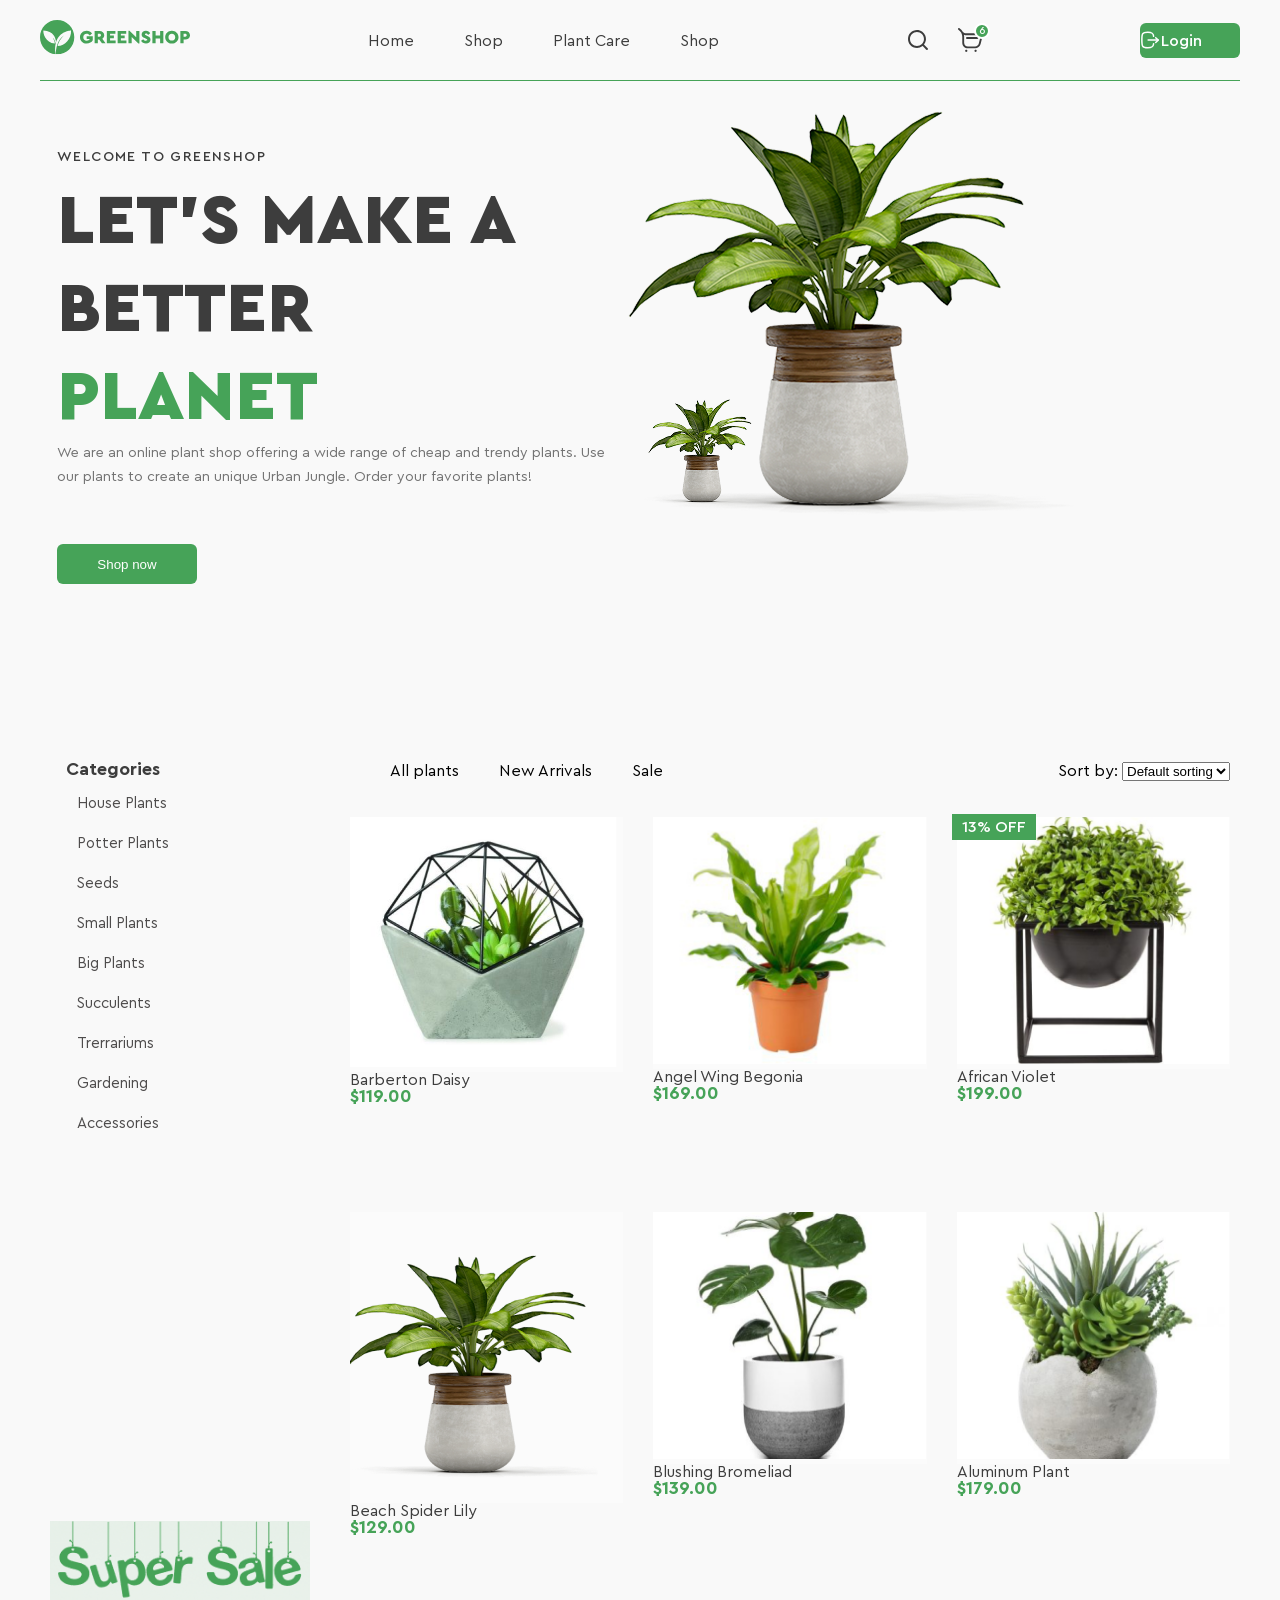
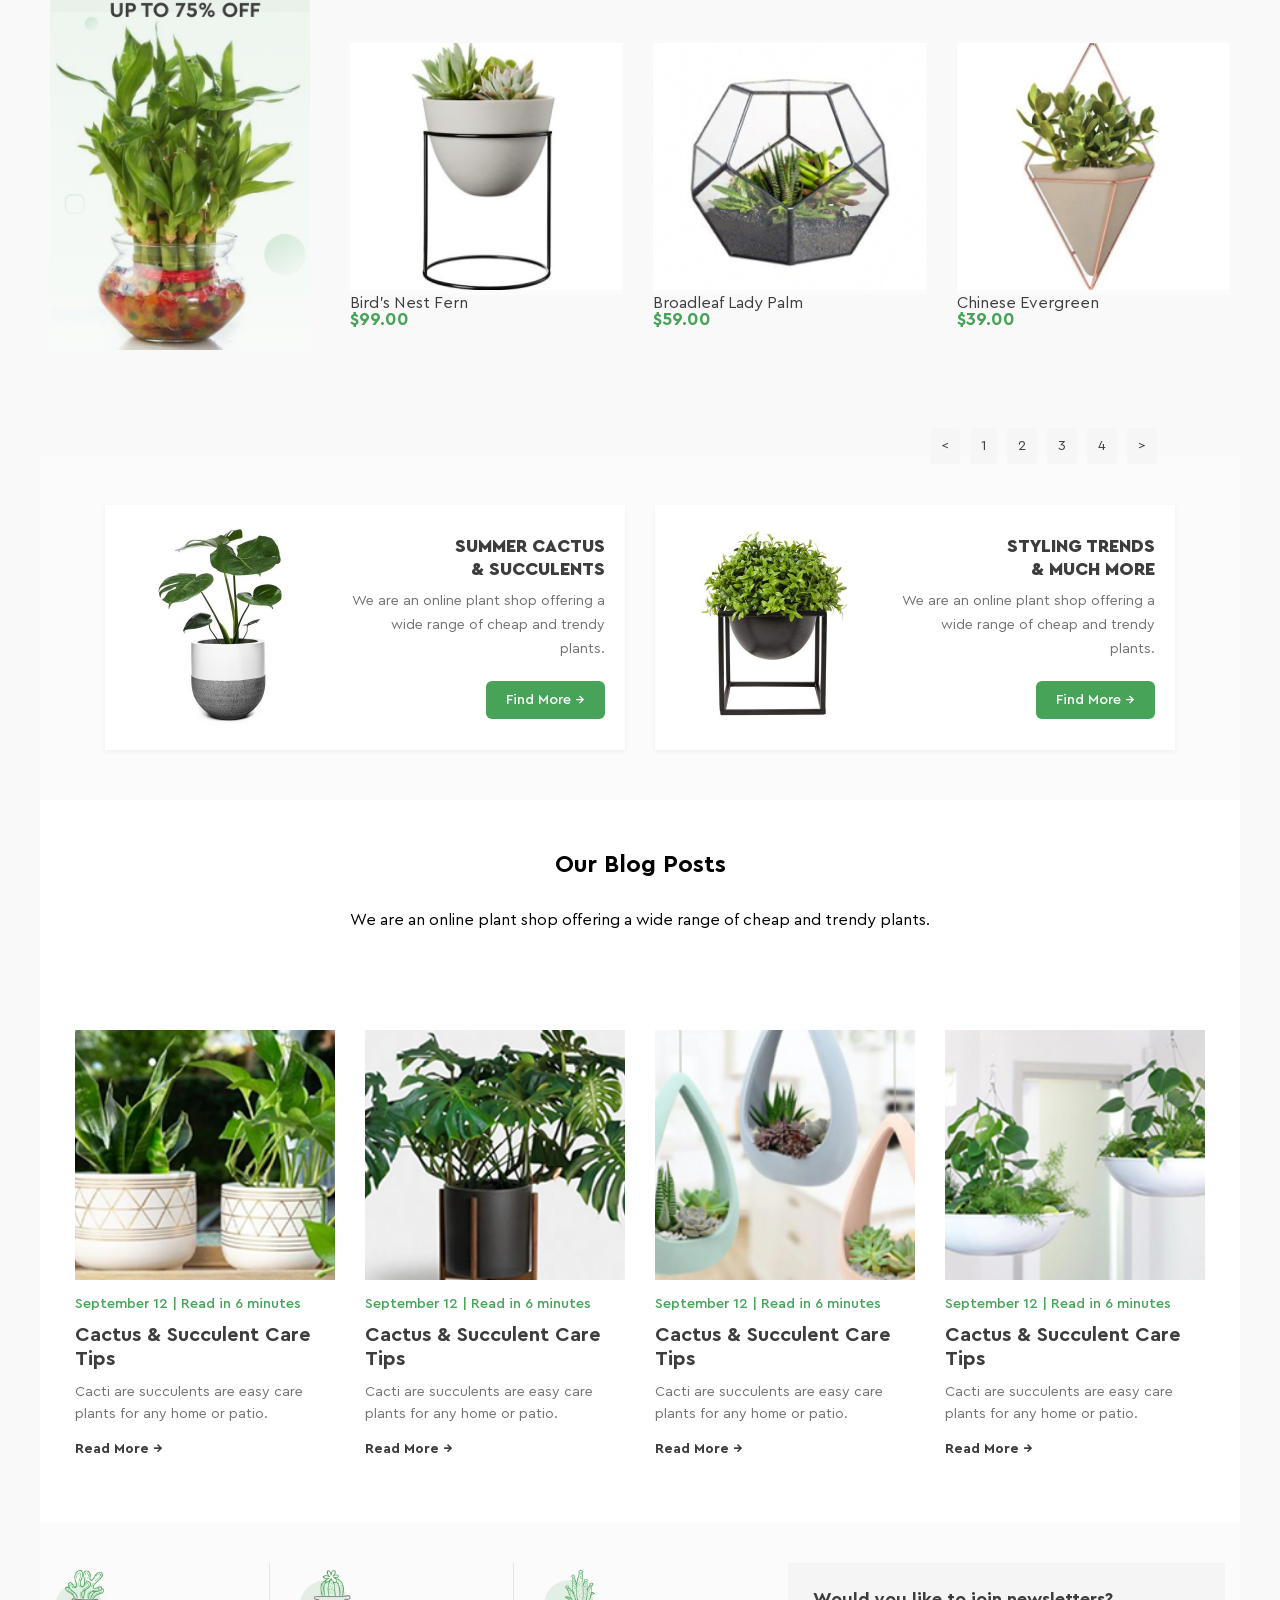
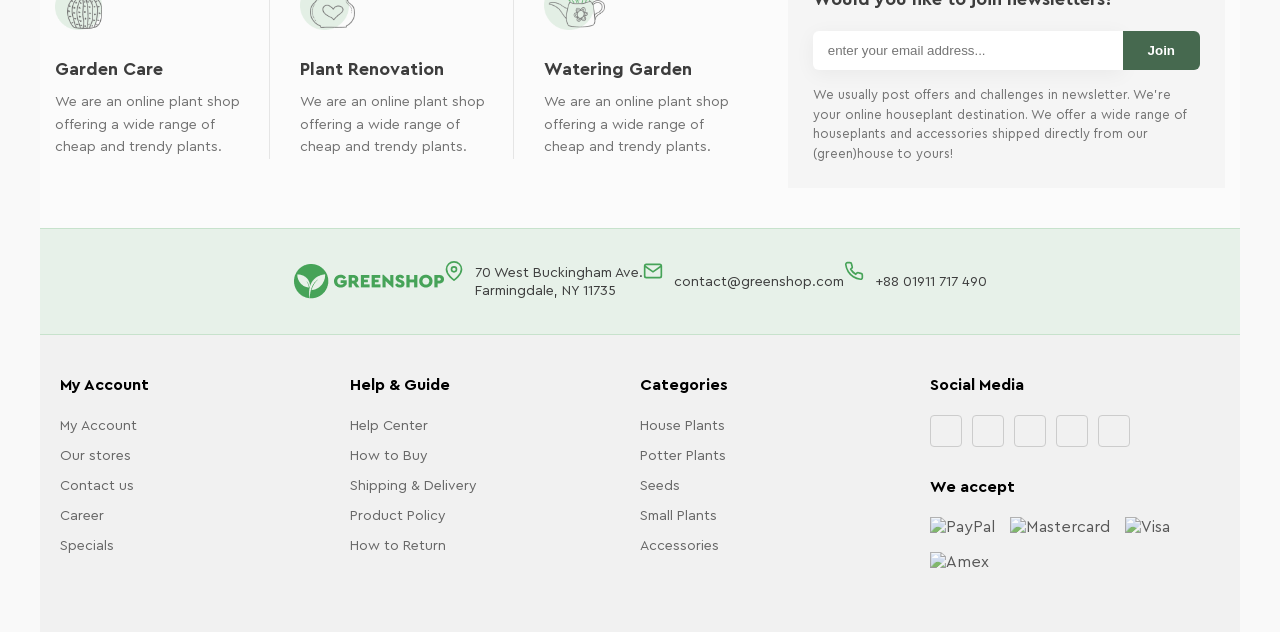
==== commit 71f4e698: "newlessons" ====
--- a/index.html
+++ b/index.html
@@ -19,12 +19,12 @@
                     <li><a href="#">Home</a></li>
                     <li><a href="#">Shop</a></li>
                     <li class="dropdown-parent"><a href="#">Plant Care</a>
-                    <ul class="dropdown">
-                        <li><a href="#">Drainage</a></li>
-                        <li><a href="#">Fungicides</a></li>
-                        <li><a href="#">Fertilizer</a></li>
-                        <li><a href="#">Priming</a></li>
-                    </ul>
+                        <ul class="dropdown">
+                            <li><a href="#">Drainage</a></li>
+                            <li><a href="#">Fungicides</a></li>
+                            <li><a href="#">Fertilizer</a></li>
+                            <li><a href="#">Priming</a></li>
+                        </ul>
                     </li>
                     <li><a href="#">Shop</a></li>
                 </ul>
@@ -46,7 +46,7 @@
                     <span class="cart-count">6</span>
                 </a>
             </div>
-            <button type="button" class="btn-login">
+            <div type="button" class="btn-login">
                 <div class="icon">
                     <svg width="20" height="20" viewBox="0 0 20 20" fill="none" xmlns="http://www.w3.org/2000/svg">
                         <path d="M18.1592 10.1003H8.125" stroke="white" stroke-width="1.5" stroke-linecap="round"
@@ -59,6 +59,7 @@
                     </svg>
                 </div>
                 <div class="login">Login</div>
+            </div>
             </button>
         </header>
         <main>
@@ -251,10 +252,204 @@
                     </div>
                 </article>
             </section>
-        </main>
-        <footer class="footer">
-        </footer>
-    </div>
+            <section class="blog-section">
+                <div class="container blog-header-container">
+                    <h2 class="section-title">Our Blog Posts</h2>
+                    <p class="section-subtitle">We are an online plant shop offering a wide range of cheap and trendy
+                        plants.</p>
+                </div>
+            </section>
+            <section class="blog-section">
+                <div class="container">
+                    <article class="card">
+                        <div class="card-image">
+                            <img src="./img/bloggcard.png" alt="Plant 1">
+                        </div>
+                        <div class="card-content">
+                            <p class="card-meta">September 12 | Read in 6 minutes</p>
+                            <h3 class="card-title">Cactus & Succulent Care Tips</h3>
+                            <p class="card-text">Cacti are succulents are easy care plants for any home or patio.</p>
+                            <a href="#" class="card-link">Read More &rarr;</a>
+                        </div>
+                    </article>
+                    <article class="card">
+                        <div class="card-image">
+                            <img src="./img/bloggcard2.png" alt="Plant 2">
+                        </div>
+                        <div class="card-content">
+                            <p class="card-meta">September 12 | Read in 6 minutes</p>
+                            <h3 class="card-title">Cactus & Succulent Care Tips</h3>
+                            <p class="card-text">Cacti are succulents are easy care plants for any home or patio.</p>
+                            <a href="#" class="card-link">Read More &rarr;</a>
+                        </div>
+                    </article>
+                    <article class="card">
+                        <div class="card-image">
+                            <img src="./img/bloggcard3.png" alt="Plant 3">
+                        </div>
+                        <div class="card-content">
+                            <p class="card-meta">September 12 | Read in 6 minutes</p>
+                            <h3 class="card-title">Cactus & Succulent Care Tips</h3>
+                            <p class="card-text">Cacti are succulents are easy care plants for any home or patio.</p>
+                            <a href="#" class="card-link">Read More &rarr;</a>
+                        </div>
+                    </article>
+                    <article class="card">
+                        <div class="card-image">
+                            <img src="./img/bloggcard4.png" alt="Plant 4">
+                        </div>
+                        <div class="card-content">
+                            <p class="card-meta">September 12 | Read in 6 minutes</p>
+                            <h3 class="card-title">Cactus & Succulent Care Tips</h3>
+                            <p class="card-text">Cacti are succulents are easy care plants for any home or patio.</p>
+                            <a href="#" class="card-link">Read More &rarr;</a>
+                        </div>
+                    </article>
+                </div>
+            </section>
+            <section class="footer-features">
+                <div class="container">
+                    <div class="features-wrapper">
+
+                        <div class="feature-item">
+                            <div class="icon">
+                                <img src="./img/Group001.png" alt="Garden Care">
+                            </div>
+                            <h3>Garden Care</h3>
+                            <p>We are an online plant shop offering a wide range of cheap and trendy plants.</p>
+                        </div>
+
+                        <div class="feature-item">
+                            <div class="icon">
+                                <img src="./img/group002.png" alt="Plant Renovation">
+                            </div>
+                            <h3>Plant Renovation</h3>
+                            <p>We are an online plant shop offering a wide range of cheap and trendy plants.</p>
+                        </div>
+
+                        <div class="feature-item">
+                            <div class="icon">
+                                <img src="./img/group003.png" alt="Watering Garden">
+                            </div>
+                            <h3>Watering Garden</h3>
+                            <p>We are an online plant shop offering a wide range of cheap and trendy plants.</p>
+                        </div>
+
+                        <div class="newsletter-block">
+                            <h3>Would you like to join newsletters?</h3>
+                            <form class="subscribe-form">
+                                <input type="email" placeholder="enter your email address...">
+                                <button type="submit">Join</button>
+                            </form>
+                            <p>We usually post offers and challenges in newsletter. We're your online houseplant
+                                destination. We offer a wide range of houseplants and accessories shipped directly from
+                                our (green)house to yours!</p>
+                        </div>
+                    </div>
+                </div>
+            </section>
+            <section class="footer-contact-bar">
+                <div class="container">
+                    <div class="contact-grid">
+
+                        <div class="contact-item logo">
+                            <img src="./img/logo.png" alt="GREENSHOP">
+                        </div>
+
+                        <div class="contact-item">
+                            <div class="icon">
+                                <svg width="20" height="20" viewBox="0 0 24 24" fill="none" stroke="currentColor"
+                                    stroke-width="2">
+                                    <path d="M21 10c0 7-9 13-9 13s-9-6-9-13a9 9 0 0 1 18 0z"></path>
+                                    <circle cx="12" cy="10" r="3"></circle>
+                                </svg>
+                            </div>
+                            <p>70 West Buckingham Ave.<br>Farmingdale, NY 11735</p>
+                        </div>
+
+                        <div class="contact-item">
+                            <div class="icon">
+                                <svg width="20" height="20" viewBox="0 0 24 24" fill="none" stroke="currentColor"
+                                    stroke-width="2">
+                                    <path
+                                        d="M4 4h16c1.1 0 2 .9 2 2v12c0 1.1-.9 2-2 2H4c-1.1 0-2-.9-2-2V6c0-1.1.9-2 2-2z">
+                                    </path>
+                                    <polyline points="22,6 12,13 2,6"></polyline>
+                                </svg>
+                            </div>
+                            <p>contact@greenshop.com</p>
+                        </div>
+                        <div class="contact-item">
+                            <div class="icon">
+                                <svg width="20" height="20" viewBox="0 0 24 24" fill="none" stroke="currentColor"
+                                    stroke-width="2">
+                                    <path
+                                        d="M22 16.92v3a2 2 0 0 1-2.18 2 19.79 19.79 0 0 1-8.63-3.07 19.5 19.5 0 0 1-6-6 19.79 19.79 0 0 1-3.07-8.67A2 2 0 0 1 4.11 2h3a2 2 0 0 1 2 1.72 12.84 12.84 0 0 0 .7 2.81 2 2 0 0 1-.45 2.11L8.09 9.91a16 16 0 0 0 6 6l1.27-1.27a2 2 0 0 1 2.11-.45 12.84 12.84 0 0 0 2.81.7A2 2 0 0 1 22 16.92z">
+                                    </path>
+                                </svg>
+                            </div>
+                            <p>+88 01911 717 490</p>
+                        </div>
+                    </div>
+                </div>
+            </section>
+            <footer class="footer">
+                <div class="footer-container">
+                    <div class="footer-column">
+                        <h3>My Account</h3>
+                        <ul>
+                            <li><a href="#">My Account</a></li>
+                            <li><a href="#">Our stores</a></li>
+                            <li><a href="#">Contact us</a></li>
+                            <li><a href="#">Career</a></li>
+                            <li><a href="#">Specials</a></li>
+                        </ul>
+                    </div>
+                    <div class="footer-column">
+                        <h3>Help & Guide</h3>
+                        <ul>
+                            <li><a href="#">Help Center</a></li>
+                            <li><a href="#">How to Buy</a></li>
+                            <li><a href="#">Shipping & Delivery</a></li>
+                            <li><a href="#">Product Policy</a></li>
+                            <li><a href="#">How to Return</a></li>
+                        </ul>
+                    </div>
+                    <div class="footer-column">
+                        <h3>Categories</h3>
+                        <ul>
+                            <li><a href="#">House Plants</a></li>
+                            <li><a href="#">Potter Plants</a></li>
+                            <li><a href="#">Seeds</a></li>
+                            <li><a href="#">Small Plants</a></li>
+                            <li><a href="#">Accessories</a></li>
+                        </ul>
+                    </div>
+                    <div class="footer-column social-payment">
+                        <div class="social-section">
+                            <h3>Social Media</h3>
+                            <div class="social-icons">
+                                <a href="#"><i class="fab fa-facebook-f"></i></a>
+                                <a href="#"><i class="fab fa-instagram"></i></a>
+                                <a href="#"><i class="fab fa-twitter"></i></a>
+                                <a href="#"><i class="fab fa-linkedin-in"></i></a>
+                                <a href="#"><i class="fab fa-youtube"></i></a>
+                            </div>
+                        </div>
+                        <div class="payment-section">
+                            <h3>We accept</h3>
+                            <div class="payment-icons">
+                                <img src="https://upload.wikimedia.org/wikipedia/commons/b/b5/PayPal.svg" alt="PayPal">
+                                <img src="https://upload.wikimedia.org/wikipedia/commons/2/2a/Mastercard-logo.svg"
+                                    alt="Mastercard">
+                                <img src="https://upload.wikimedia.org/wikipedia/commons/5/5e/Visa_Inc._logo.svg"
+                                    alt="Visa">
+                                <img src="https://upload.wikimedia.org/wikipedia/commons/3/30/American_Express_logo.svg"
+                                    alt="Amex">
+                            </div>
+                        </div>
+                    </div>
+                </div>
+            </footer>
 </body>
-
 </html>
--- a/css/style.css
+++ b/css/style.css
@@ -506,4 +506,340 @@
   border-radius: 6px;
   font-weight: 500;
   font-size: 14px;
+}
+
+.blog-section {
+    text-align: center;
+    padding: 50px 0;
+}
+
+.blog-section {
+  padding: 50px 20px;
+  background-color: #ffffff;
+}
+
+.container {
+  display: flex;
+  flex-wrap: wrap;
+  gap: 30px;
+  max-width: 1200px;
+  margin: 0 auto;
+  justify-content: center;
+}
+
+.blog-header-container {
+    flex-direction: column;
+    align-items: center;
+    text-align: center;
+    margin-bottom: 50px;
+}
+
+.card {
+  flex: 1 1 calc(25% - 30px);
+  min-width: 250px;
+  display: flex;
+  flex-direction: column;
+  align-items: flex-start;
+  text-align: left;
+}
+
+.card-image img {
+  width: 100%;
+  height: 250px;
+  object-fit: cover;
+  display: block;
+}
+
+.card-content {
+  padding: 15px 0;
+}
+
+.card-meta {
+  color: #46a358;
+  font-size: 14px;
+  font-weight: 500;
+  margin: 0 0 10px 0;
+}
+
+.card-title {
+  font-size: 20px;
+  color: #3d3d3d;
+  margin: 0 0 10px 0;
+  line-height: 1.2;
+}
+
+.card-text {
+  font-size: 14px;
+  color: #727272;
+  line-height: 1.6;
+  margin: 0 0 15px 0;
+}
+
+.card-link {
+  text-decoration: none;
+  color: #3d3d3d;
+  font-size: 14px;
+  font-weight: bold;
+  display: flex;
+  align-items: center;
+  transition: color 0.2s ease;
+}
+
+.card-link:hover {
+  color: #46a358;
+}
+
+.footer-features {
+  padding: 40px 0;
+  background-color: #fbfbfb;
+}
+
+.container {
+  max-width: 1200px;
+  margin: 0 auto;
+  padding: 0 15px;
+}
+
+.features-wrapper {
+  display: flex;
+  justify-content: space-between;
+  align-items: flex-start;
+  gap: 30px;
+}
+
+.feature-item {
+  flex: 1;
+  border-right: 1px solid #e5e5e5;
+  padding-right: 20px;
+}
+
+.feature-item:nth-child(3) {
+  border-right: none;
+}
+
+.icon {
+  margin-bottom: 15px;
+}
+
+.icon img {
+  height: 60px;
+}
+
+.feature-item h3 {
+  font-size: 18px;
+  color: #3d3d3d;
+  margin-bottom: 10px;
+  font-weight: 700;
+}
+
+.feature-item p {
+  font-size: 14px;
+  line-height: 1.6;
+  color: #727272;
+}
+
+.newsletter-block {
+  flex: 2;
+  background-color: #f5f5f5;
+  padding: 25px;
+}
+
+.newsletter-block h3 {
+  font-size: 18px;
+  margin-bottom: 20px;
+  color: #3d3d3d;
+}
+
+.subscribe-form {
+  display: flex;
+  margin-bottom: 15px;
+}
+
+.subscribe-form input {
+  flex: 1;
+  padding: 12px 15px;
+  border: none;
+  border-radius: 6px 0 0 6px;
+  box-shadow: 0 4px 20px rgba(0,0,0,0.05);
+}
+
+.subscribe-form button {
+  background-color: #46694f;
+  color: white;
+  border: none;
+  padding: 0 25px;
+  border-radius: 0 6px 6px 0;
+  cursor: pointer;
+  font-weight: bold;
+}
+
+.newsletter-block p {
+  font-size: 13px;
+  color: #727272;
+  line-height: 1.5;
+}
+
+@media (max-width: 992px) {
+  .features-wrapper {
+    flex-direction: column;
+  }
+  
+  .feature-item {
+    border-right: none;
+    border-bottom: 1px solid #e5e5e5;
+    padding-bottom: 20px;
+    width: 100%;
+  }
+}
+
+.footer-contact-bar {
+  width: 100%;
+  background-color: rgba(70, 163, 88, 0.1);
+  padding: 25px 0;
+  border-top: 1px solid rgba(70, 163, 88, 0.2);
+  border-bottom: 1px solid rgba(70, 163, 88, 0.2);
+}
+
+.container {
+  max-width: 1200px;
+  margin: 0 auto;
+  padding: 0 15px;
+}
+
+.contact-grid {
+  display: flex;
+  justify-content: space-between;
+  align-items: center;
+  flex-wrap: wrap;
+}
+
+.contact-item {
+  display: flex;
+  align-items: center;
+  gap: 10px;
+  font-size: 14px;
+  color: #3D3D3D;
+}
+
+.logo-text {
+  font-weight: 900;
+  color: #46A358;
+  font-size: 18px;
+}
+
+.icon {
+  color: #46A358;
+}
+
+.contact-item p {
+  margin: 0;
+}
+
+@media (max-width: 768px) {
+  .contact-grid {
+    flex-direction: column;
+    align-items: flex-start;
+    gap: 20px;
+  }
+}
+body {
+    margin: 0;
+    font-family: Arial, sans-serif;
+    background-color: #f9f9f9;
+}
+
+.footer {
+    background-color: #f1f1f1;
+    padding: 40px 20px;
+    color: #333;
+}
+
+.footer-container {
+    max-width: 1200px;
+    margin: 0 auto;
+    display: flex;
+    flex-wrap: wrap;
+    justify-content: space-between;
+}
+
+.footer-column {
+    flex: 1;
+    min-width: 200px;
+    margin-bottom: 20px;
+}
+
+.footer-column h3 {
+    font-size: 16px;
+    font-weight: bold;
+    margin-bottom: 20px;
+    color: #000;
+}
+
+.footer-column ul {
+    list-style: none;
+    padding: 0;
+    margin: 0;
+}
+
+.footer-column ul li {
+    margin-bottom: 10px;
+}
+
+.footer-column ul li a {
+    text-decoration: none;
+    color: #666;
+    font-size: 14px;
+    transition: color 0.3s;
+}
+
+.footer-column ul li a:hover {
+    color: #000;
+}
+
+.social-icons {
+    display: flex;
+    gap: 10px;
+    margin-bottom: 30px;
+}
+
+.social-icons a {
+    display: flex;
+    align-items: center;
+    justify-content: center;
+    width: 32px;
+    height: 32px;
+    border: 1px solid #ccc;
+    border-radius: 4px;
+    color: #88bc88;
+    text-decoration: none;
+    font-size: 16px;
+    transition: background 0.3s, color 0.3s;
+}
+
+.social-icons a:hover {
+    background-color: #88bc88;
+    color: #fff;
+    border-color: #88bc88;
+}
+
+.payment-icons {
+    display: flex;
+    align-items: center;
+    gap: 15px;
+    flex-wrap: wrap;
+}
+
+.payment-icons img {
+    height: 20px;
+    filter: grayscale(20%);
+    opacity: 0.8;
+}
+
+@media (max-width: 768px) {
+    .footer-container {
+        flex-direction: column;
+    }
+    .footer-column {
+        margin-bottom: 30px;
+    }
 }
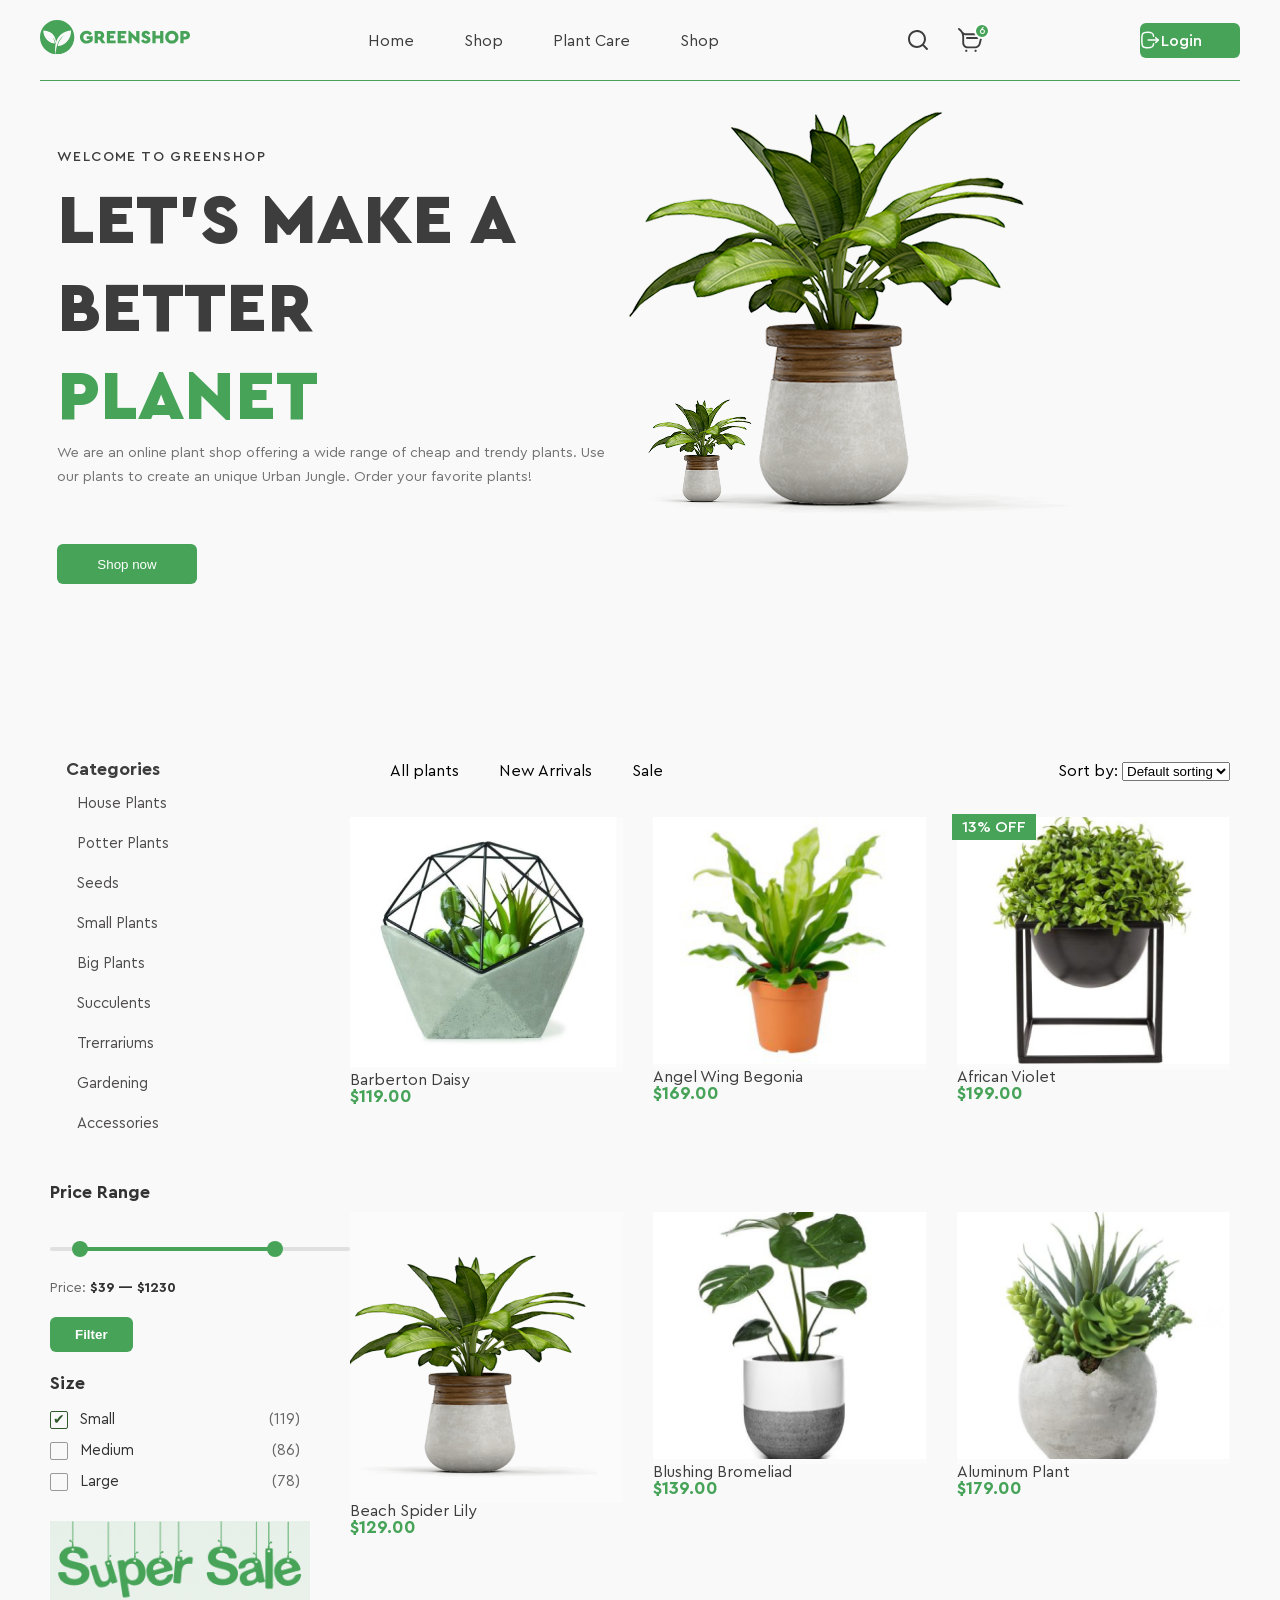
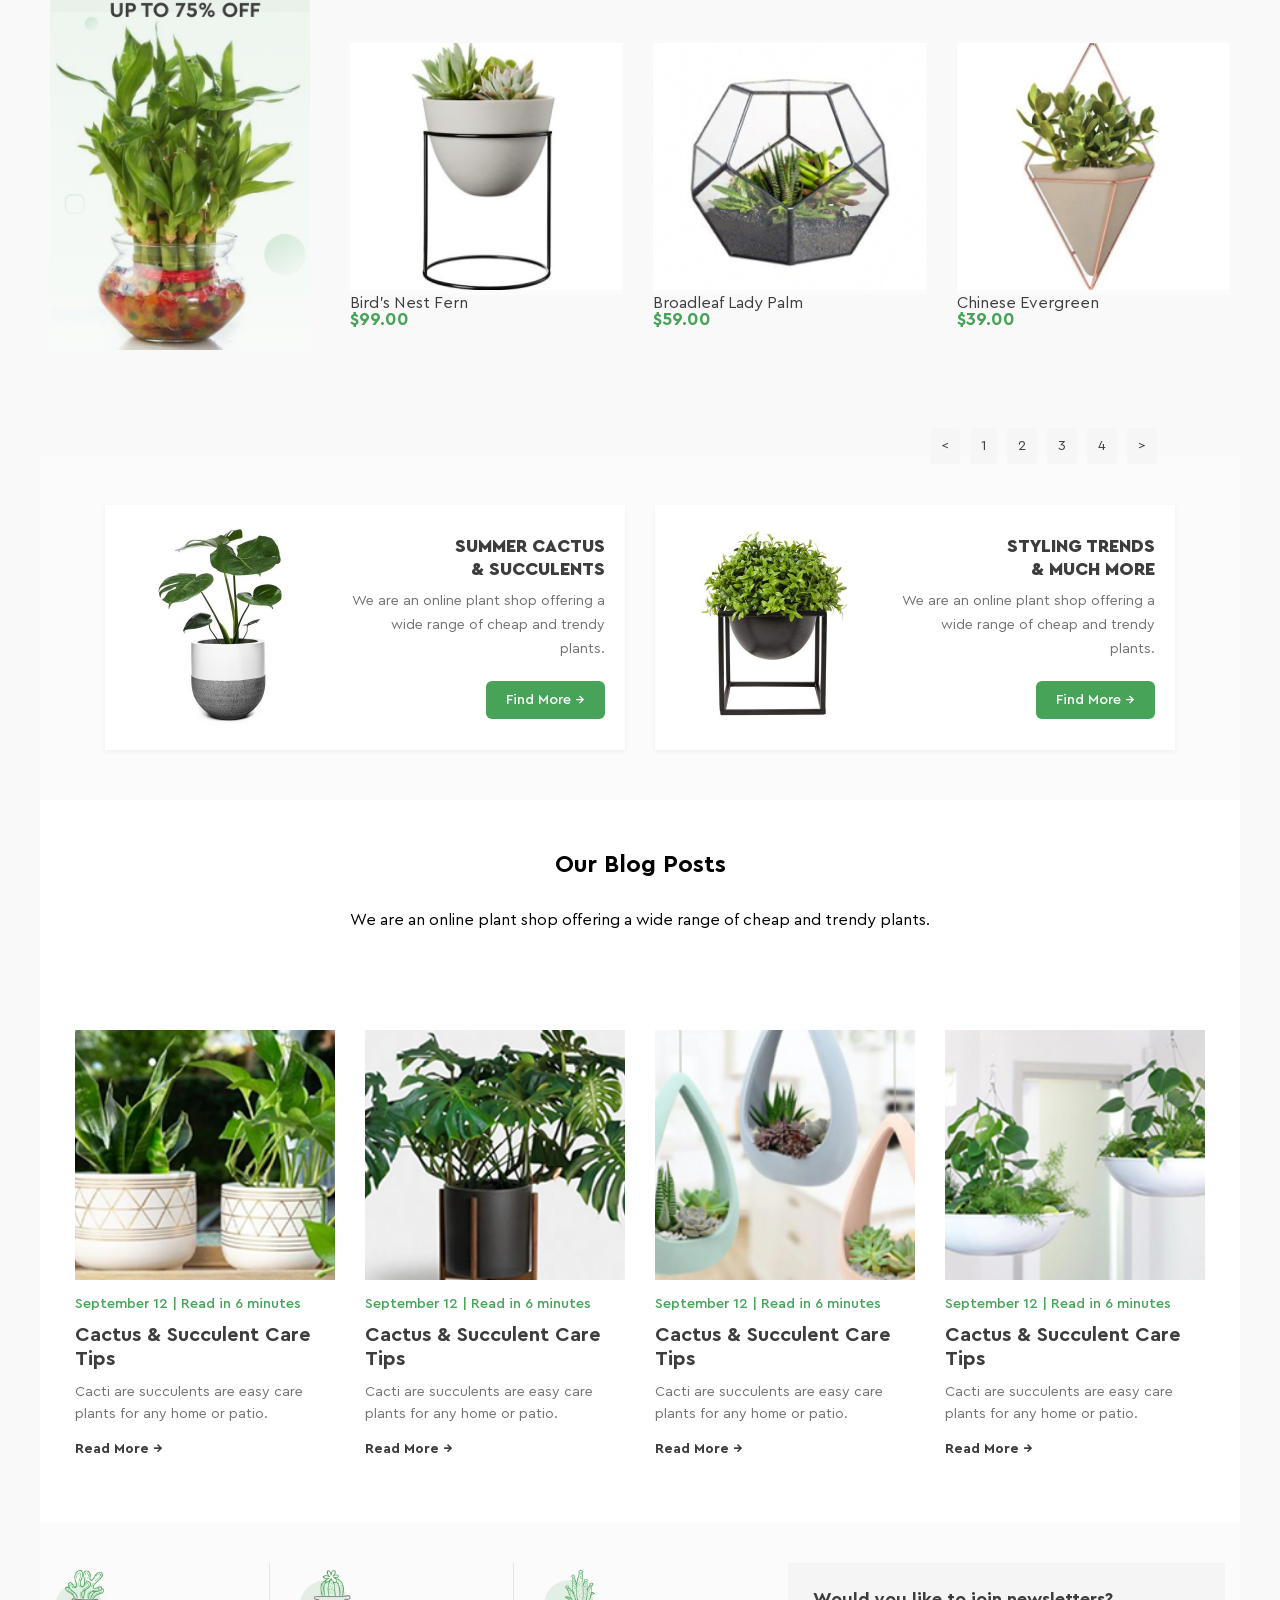
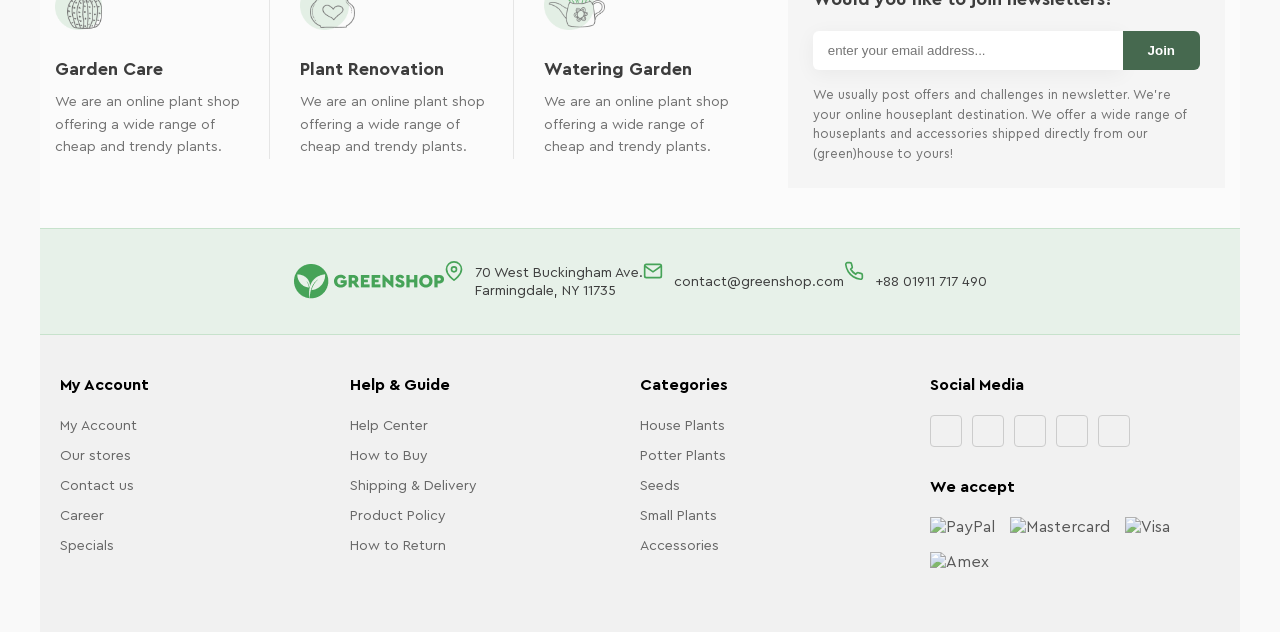
==== commit a11e71a0: "homework11" ====
--- a/index.html
+++ b/index.html
@@ -98,6 +98,42 @@
                             <li><a href="#">Gardening</a></li>
                             <li><a href="#">Accessories</a></li>
                         </ul>
+                        <div class="price-filter">
+                            <h3 class="filter-title">Price Range</h3>
+                            <div class="slider-container">
+                                <div class="slider-track"></div>
+                                <div class="slider-progress"></div>
+                                <div class="slider-handle left"></div>
+                                <div class="slider-handle right"></div>
+                            </div>
+                            <div class="price-label">
+                                Price: <span class="price-values">$39 — $1230</span>
+                            </div>
+                            <button class="filter-button">Filter</button>
+                        </div>
+                        <div class="size-filter">
+                            <h3 class="filter-title">Size</h3>
+                            <div class="filter-list">
+                                <label class="filter-item">
+                                    <input type="checkbox" checked>
+                                    <span class="custom-checkbox"></span>
+                                    <span class="label-text">Small</span>
+                                    <span class="count">(119)</span>
+                                </label>
+                                <label class="filter-item">
+                                    <input type="checkbox">
+                                    <span class="custom-checkbox"></span>
+                                    <span class="label-text">Medium</span>
+                                    <span class="count">(86)</span>
+                                </label>
+                                <label class="filter-item">
+                                    <input type="checkbox">
+                                    <span class="custom-checkbox"></span>
+                                    <span class="label-text">Large</span>
+                                    <span class="count">(78)</span>
+                                </label>
+                            </div>
+                        </div>
                         <div class="banner">
                             <img src="./img/banner.png" alt="banner-sale">
                         </div>
@@ -109,7 +145,6 @@
                             <ul>
                                 <li>All plants</li>
                                 <li>New Arrivals</li>
-
                                 <li>Sale</li>
                             </ul>
                         </div>
@@ -452,4 +487,5 @@
                 </div>
             </footer>
 </body>
+
 </html>
--- a/css/style.css
+++ b/css/style.css
@@ -92,6 +92,8 @@
     text-decoration: none;
     display: block;
     font-size: 14px;
+    transition-duration: 1s;
+    transition-property: color, background-color;
 }
 
 .dropdown li a:hover {
@@ -150,8 +152,14 @@
     border: none;
     vertical-align: middle;
     display: flex;
-}
-
+    transition-duration: 2s;
+    transition-property: width, background;
+}
+
+.btn-login:hover {
+    background: #46694f;
+    width: 150px;
+}
 .icon {
     vertical-align: middle;
     padding: 7px 1px 8px 0;
@@ -257,7 +265,13 @@
     color: #FFF;
     cursor: pointer;
     border: none;
-
+    transition-duration: 2s;
+    transition-property: color, background-color;
+}
+
+.btn-shop:hover {
+    background-color: #2d5a27;
+    color: #000;
 }
 
 .plants {
@@ -307,13 +321,160 @@
 }
 
 .catalog-menu-list {
-    padding-bottom: 377px;
+    padding-bottom: 37px;
     padding-left: 27px;
     margin-right: 20px;
 }
 
+:root {
+  --main-green: #46a358;
+  --light-gray: #e0e0e0;
+  --text-gray: #333;
+}
+
+.price-filter {
+  display: flex;
+  flex-direction: column;
+  gap: 20px;
+  width: 300px;
+}
+
+.filter-title {
+  font-size: 18px;
+  font-weight: 700;
+  margin: 0;
+  color: var(--text-gray);
+}
+
+.slider-container {
+  position: relative;
+  height: 20px;
+  display: flex;
+  align-items: center;
+  width: 100%;
+}
+
+.slider-track {
+  position: absolute;
+  height: 4px;
+  width: 100%;
+  background-color: var(--light-gray);
+  border-radius: 2px;
+}
+
+.slider-progress {
+  position: absolute;
+  height: 4px;
+  left: 10%;
+  right: 25%;
+  background-color: var(--main-green);
+}
+
+.slider-handle {
+  position: absolute;
+  width: 16px;
+  height: 16px;
+  background-color: var(--main-green);
+  border-radius: 50%;
+  cursor: pointer;
+  z-index: 2;
+}
+
+.slider-handle.left { left: calc(10% - 8px); }
+.slider-handle.right { right: calc(25% - 8px); }
+
+.price-label {
+  font-size: 14px;
+  color: #666;
+}
+
+.price-values {
+  font-weight: 600;
+  color: var(--text-gray);
+}
+
+.filter-button {
+  align-self: flex-start;
+  background-color: var(--main-green);
+  color: white;
+  border: none;
+  padding: 10px 25px;
+  border-radius: 6px;
+  font-weight: 600;
+  cursor: pointer;
+}
+
+.filter-button:hover {
+  opacity: 0.9;
+}
+
+.size-filter {
+  width: 250px;
+  color: #333;
+  padding-bottom: 20px;
+  padding-top: 20px;
+}
+
+.filter-title {
+  font-size: 18px;
+  font-weight: 700;
+  margin-bottom: 15px;
+}
+
+.filter-list {
+  display: flex;
+  flex-direction: column;
+  gap: 12px;
+}
+
+.filter-item {
+  display: flex;
+  align-items: center;
+  cursor: pointer;
+  position: relative;
+  font-size: 15px;
+}
+
+.filter-item input {
+  position: absolute;
+  opacity: 0;
+  cursor: pointer;
+}
+
+.custom-checkbox {
+  width: 18px;
+  height: 18px;
+  border: 1px solid #999;
+  border-radius: 2px;
+  margin-right: 12px;
+  display: flex;
+  align-items: center;
+  justify-content: center;
+  transition: all 0.2s;
+}
+
+.filter-item input:checked + .custom-checkbox {
+  border-color: #2d5a27;
+}
+
+.filter-item input:checked + .custom-checkbox::after {
+  content: "✔";
+  color: #2d5a27;
+  font-size: 14px;
+}
+
+.label-text {
+  flex-grow: 1;
+}
+
+.count {
+  color: #666;
+  margin-left: auto;
+}
+
 .banner {
     padding-right: 20px;
+    padding-top: 10px;
 }
 
 .banner img {
@@ -381,16 +542,20 @@
     bottom: 10px;
     left: 50%;
     transform: translateX(-50%);
-    display: none;
+    display: flex;
     margin-right: 10px;
     background-color: #fff;
     padding: 8px 12px;
     border-radius: 4px;
     box-shadow: 0 4 px 10px rgba (0, 0, 0, 0.1);
+    opacity: 0;
+    transition-duration: 3s;
+    transition-property: opacity;
 }
 
 .catalog-item:hover .item-icons {
     display: flex;
+    opacity: 1;
 }
 
 .item-icons a {
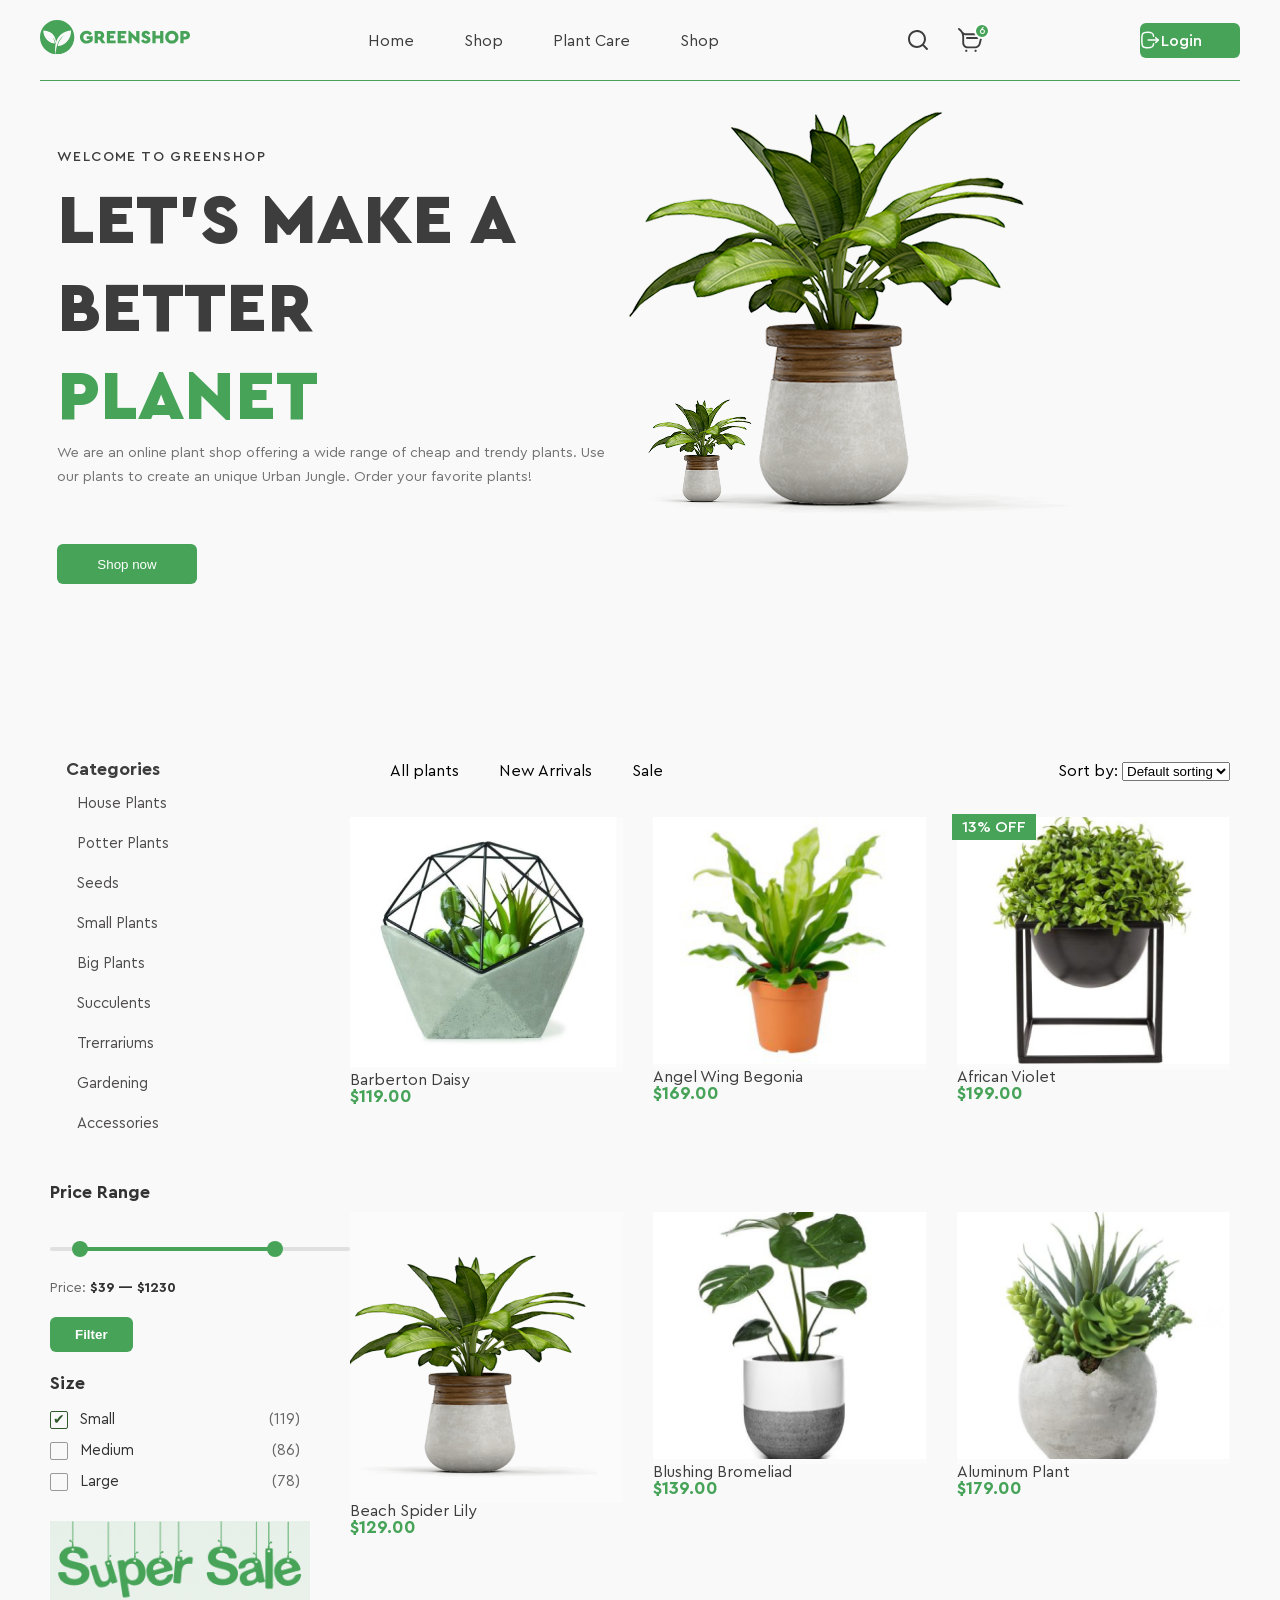
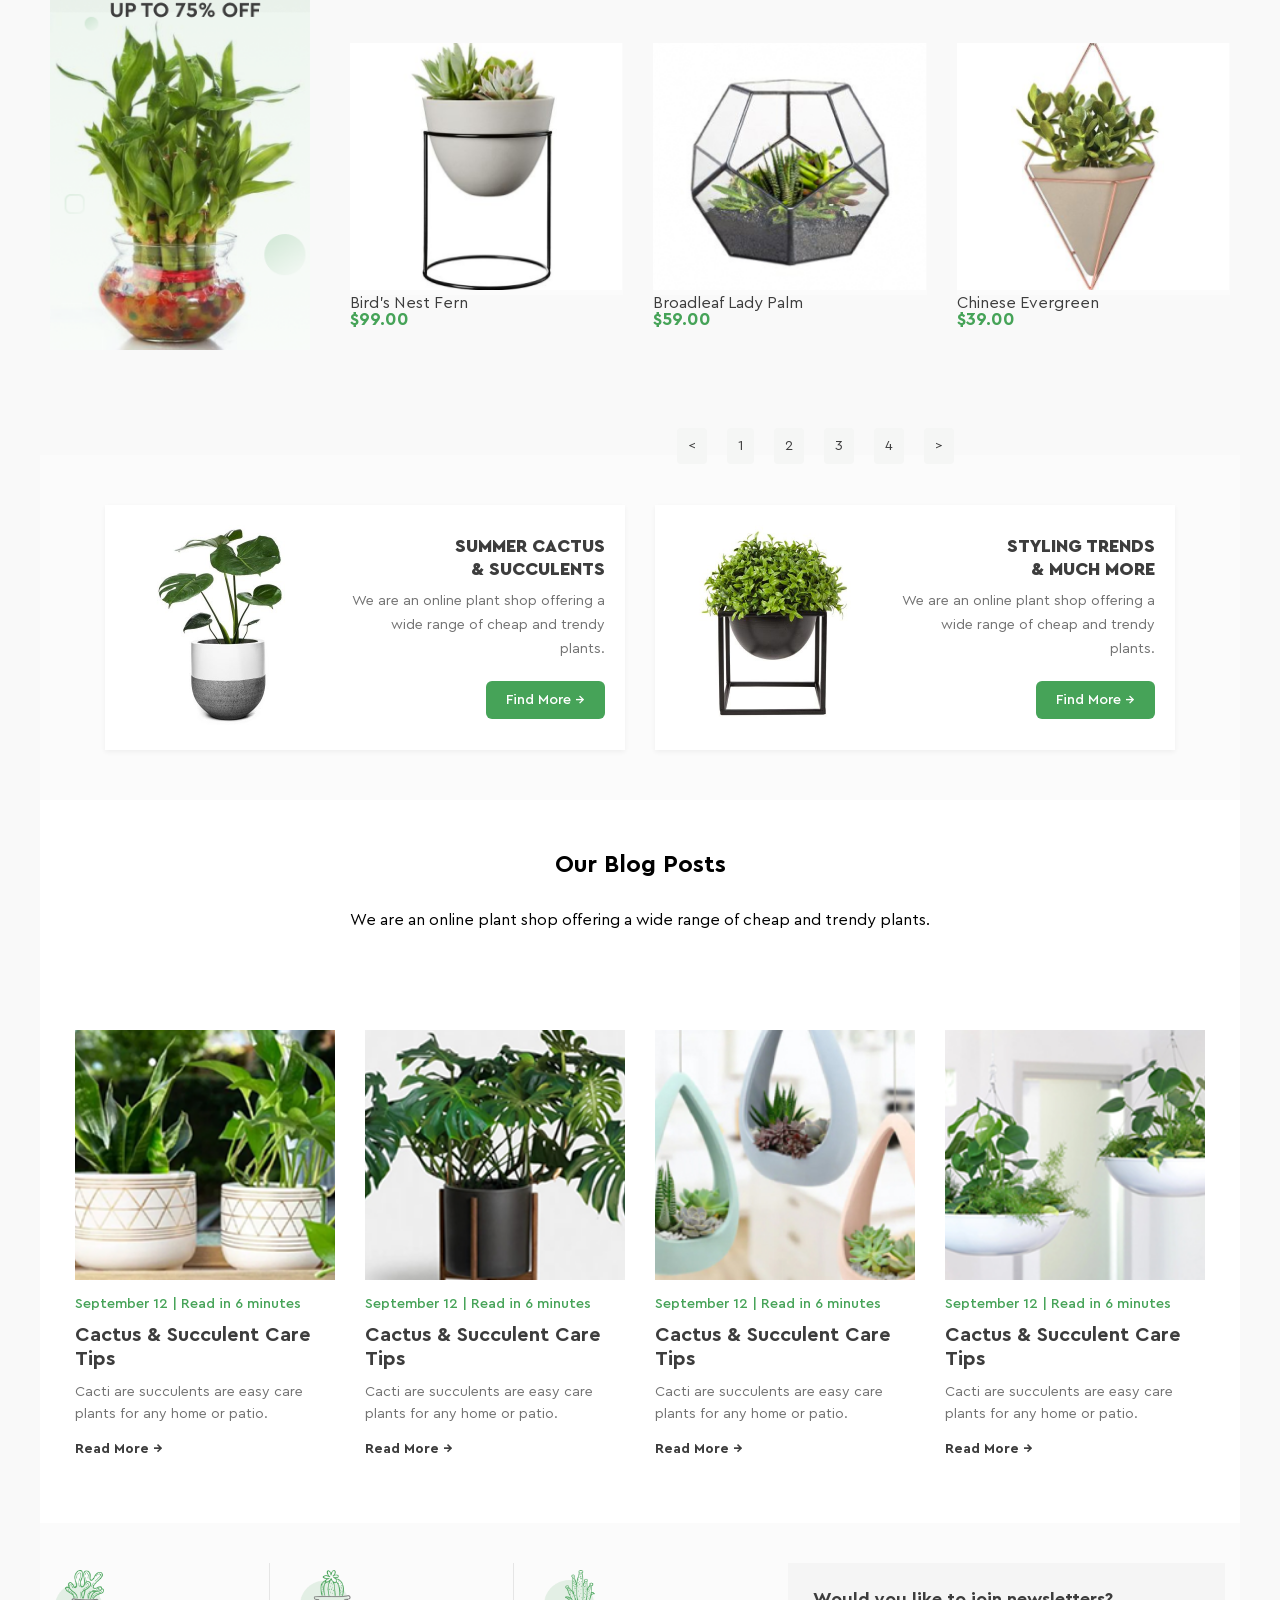
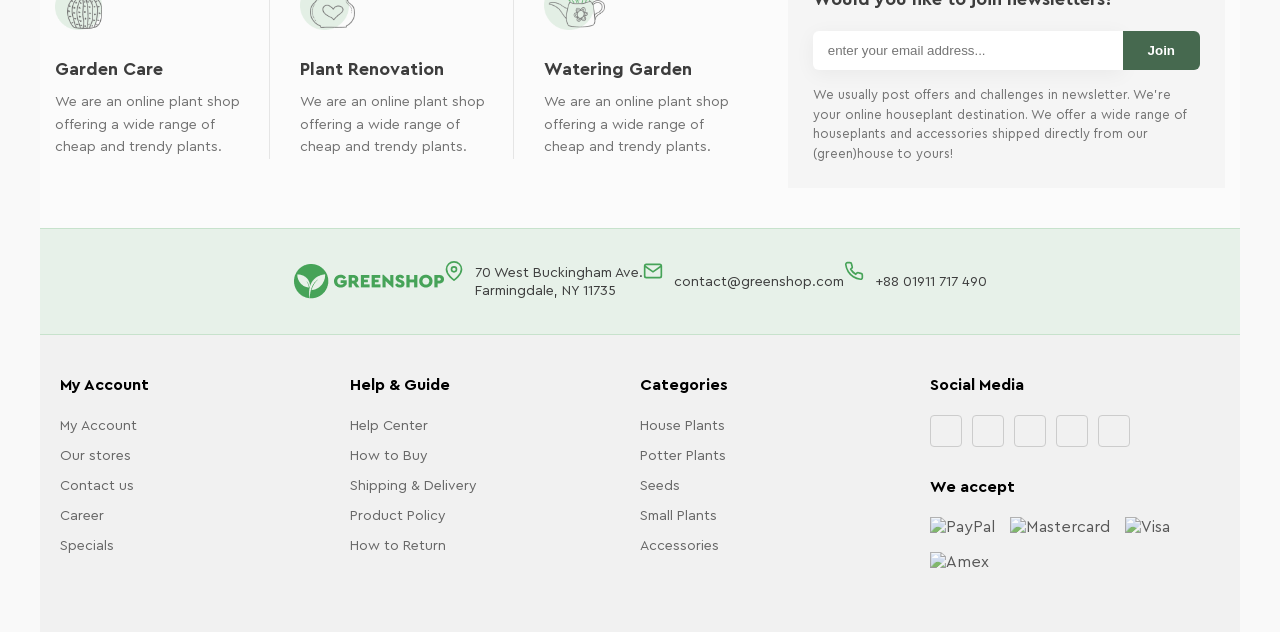
==== commit ce6c4ccc: "homewornew" ====
--- a/index.html
+++ b/index.html
@@ -14,6 +14,11 @@
             <a href="#" class="logo">
                 <img src="./img/Logo.svg" alt="">
             </a>
+            <button class="burger">
+                <span></span>
+                <span></span>
+                <span></span>
+            </button>
             <nav>
                 <ul class="menu">
                     <li><a href="#">Home</a></li>
@@ -486,6 +491,13 @@
                     </div>
                 </div>
             </footer>
+            <script>
+                const burger = document.querySelector('.burger');
+                const menu = document.querySelector('.menu');
+
+                burger.addEventListener('click', () => {
+                    menu.classList.toggle('active');
+                });
+            </script>
 </body>
-
 </html>
--- a/css/style.css
+++ b/css/style.css
@@ -44,7 +44,6 @@
 
 .wrapper {
     max-width: 1230px;
-    min-width: 991px;
     margin: 0 auto;
     padding: 0 15px;
 }
@@ -597,7 +596,9 @@
 
 .pages-navigator ul {
     display: flex;
-    padding-left: 570px;
+    justify-content: center;
+    flex-wrap: wrap;
+    gap: 10px;
 }
 
 .pages-navigator a {
@@ -1007,4 +1008,175 @@
     .footer-column {
         margin-bottom: 30px;
     }
-}+}
+
+.burger {
+    display: none;
+    flex-direction: column;
+    gap: 4px;
+    background: none;
+    border: none;
+    cursor: pointer;
+}
+
+.burger span {
+    width: 25px;
+    height: 3px;
+    background: #3D3D3D;
+}
+
+@media (max-width: 768px) {
+
+    .burger {
+        display: flex;
+    }
+
+    .menu {
+        position: fixed;
+        top: 0;
+        right: -100%;
+        width: 260px;
+        height: 100%;
+        background: #fff;
+        flex-direction: column;
+        padding: 80px 20px;
+        transition: 0.3s;
+        z-index: 100;
+    }
+
+    .menu.active {
+        right: 0;
+    }
+
+    .menu li {
+        margin-bottom: 20px;
+    }
+}
+@media (max-width: 768px) {
+
+    .box {
+        flex-direction: column;
+    }
+
+    .shop-now {
+        padding: 20px 0;
+    }
+
+    .shop-now h1 {
+        font-size: 32px;
+        width: 100%;
+    }
+
+    .plants {
+        margin: 0;
+    }
+}
+
+@media (max-width: 992px) {
+    .catalog-item {
+        width: 50%;
+    }
+}
+
+@media (max-width: 600px) {
+    .catalog-item {
+        width: 100%;
+    }
+}
+
+@media (max-width: 992px) {
+
+    .catalog {
+        flex-direction: column;
+    }
+
+    .catalog-left {
+        width: 100%;
+        margin-bottom: 20px;
+    }
+
+    .catalog-main {
+        width: 100%;
+    }
+}
+
+@media (max-width: 768px) {
+    .price-filter,
+    .size-filter {
+        width: 100%;
+    }
+}
+
+@media (max-width: 768px) {
+
+    .box2 {
+        flex-direction: column;
+        padding: 20px;
+    }
+
+    .box2-item {
+        flex-direction: column;
+        text-align: center;
+    }
+
+    .box2-content {
+        text-align: center;
+        padding-left: 0;
+    }
+}
+
+@media (max-width: 992px) {
+    .card {
+        flex: 1 1 calc(50% - 20px);
+    }
+}
+
+@media (max-width: 600px) {
+    .card {
+        flex: 1 1 100%;
+    }
+}
+
+@media (max-width: 600px) {
+
+    .features-wrapper {
+        gap: 20px;
+    }
+
+    .newsletter-block {
+        padding: 15px;
+    }
+
+    .subscribe-form {
+        flex-direction: column;
+        gap: 10px;
+    }
+
+    .subscribe-form input,
+    .subscribe-form button {
+        width: 100%;
+        border-radius: 6px;
+    }
+}
+
+@media (max-width: 600px) {
+
+    .contact-item {
+        flex-direction: column;
+        align-items: flex-start;
+    }
+}
+
+@media (max-width: 768px) {
+
+    .footer-container {
+        flex-direction: column;
+        gap: 20px;
+    }
+
+    .footer-column {
+        width: 100%;
+    }
+}
+
+
